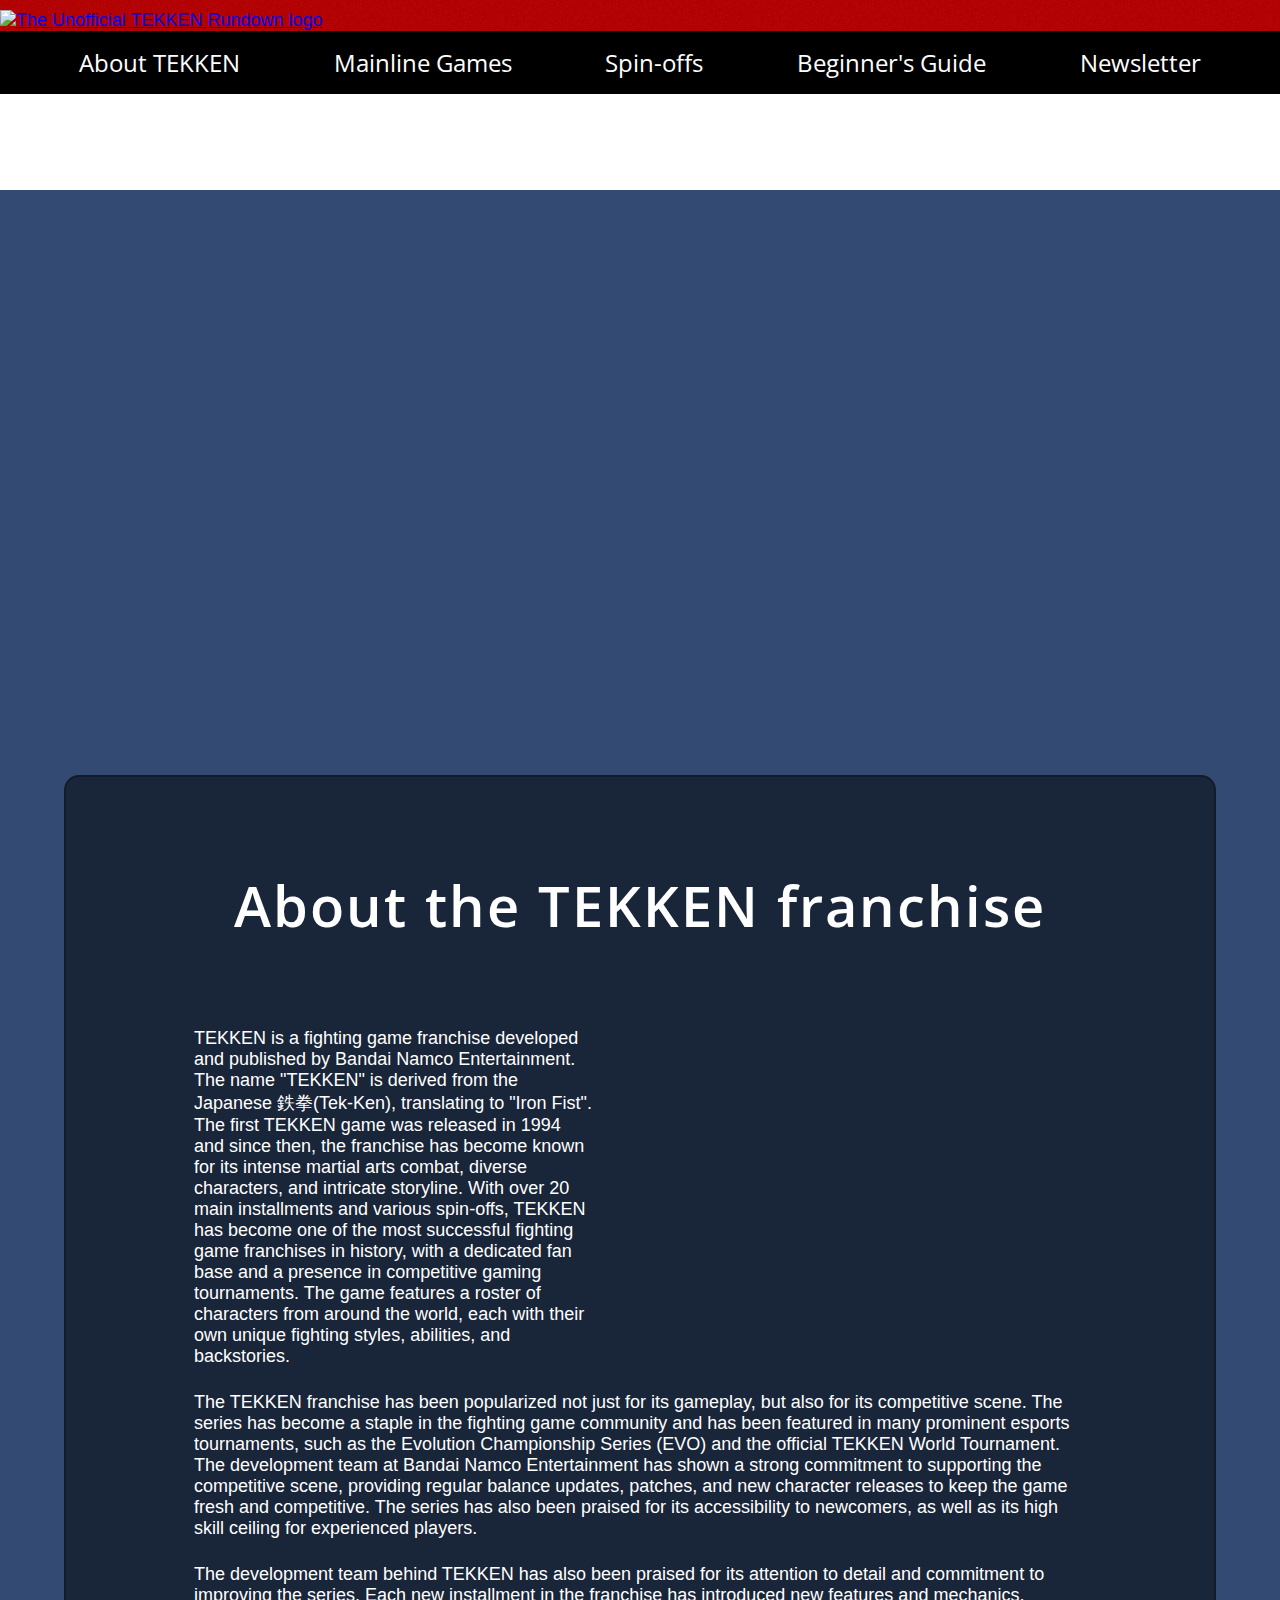
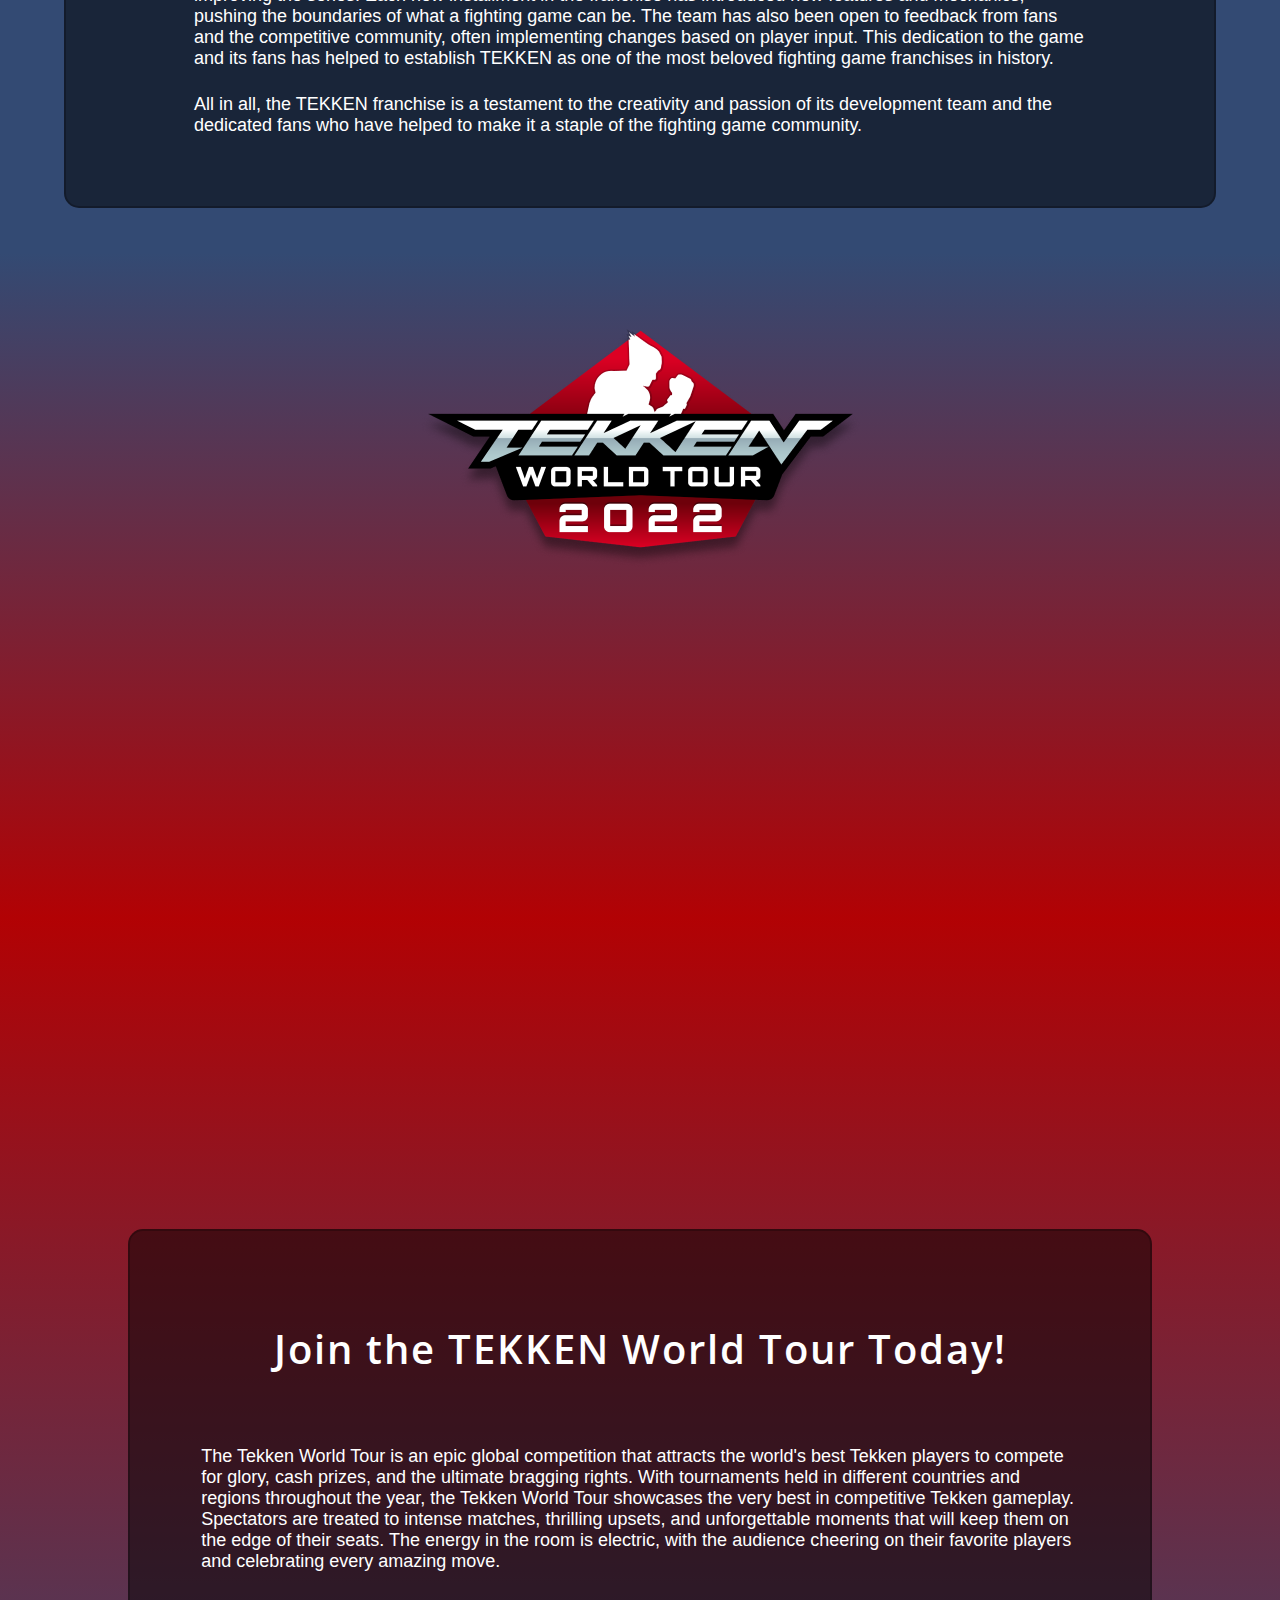
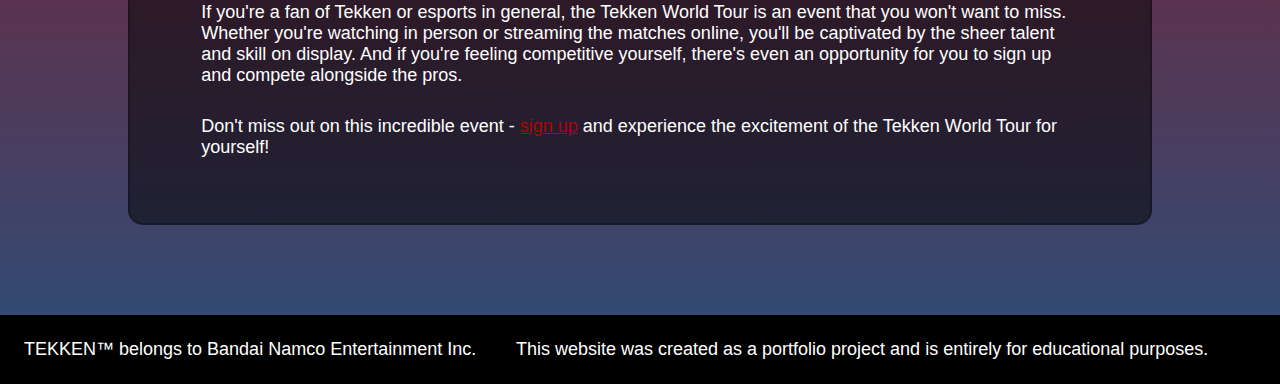
==== index.html @ 8d288182 "Add introduction to beginner's guide, input notation table and basic styling" ====
<!DOCTYPE html>
<html lang="en">
<head>
    <meta charset="UTF-8">
    <meta http-equiv="X-UA-Compatible" content="IE=edge">
    <meta name="viewport" content="width=device-width, initial-scale=1.0">
    <link rel="stylesheet" href="assets/css/style.css">
    <title>The Unofficial TEKKEN Rundown - About TEKKEN</title>
</head>
<body>
    <!-- header and navigation -->
    <header>
        <div id="logo-container">
            <a href="index.html" aria-label="Link to About Tekken page">
                <img id="main-logo" src="assets/images/tekken-rundown-logo.png" alt="The Unofficial TEKKEN Rundown logo">
            </a>
        </div>
        
        <!-- navigation bar -->
        <nav>
            <div>
                <ul id="nav-list">
                    <li>
                        <!-- About TEKKEN link -->
                        <a href="index.html" aria-label="Link to About TEKKEN page">About TEKKEN</a>
                    </li>
                    <li>
                        <!-- Mainline Games link-->
                        <a href="games.html" aria-label="Link to Mainline TEKKEN Games page">Mainline Games</a>
                    </li>
                    <li>
                        <!-- Spin-off games link -->
                        <a href="spinoffs.html" aria-label="Link to Spin-off TEKKEN games page">Spin-offs</a>
                    </li>
                    <li>
                        <!-- Beginner's Guide link -->
                        <a href="beginners-guide.html" aria-label="Link to TEKKEN Beginner's Guide page">Beginner's Guide</a>
                    </li>
                    <li>
                        <!-- Newsletter sign-up link -->
                        <a href="sign-up.html" aria-label="Link to TEKKEN Newsletter sign-up page">Newsletter</a>
                    </li>
                </ul>
            </div>
        </nav>
    </header>

    <!-- hero image -->
    <section class="hero-outer">
        <div class="hero-image" id="hero-image-1">
        </div>
    </section>

    <!-- about section -->
    <section id="about-section">
        <div class="transparent-container">
            <h1 id="about-title">About the TEKKEN franchise</h1>

            <div class="left-div">
                <p>
                    TEKKEN is a fighting game franchise developed and published by Bandai Namco Entertainment.
                    The name "TEKKEN" is derived from the Japanese 鉄拳(Tek-Ken), translating to "Iron Fist". 
                    The first TEKKEN game was released in 1994 and since then, the franchise has become known for its intense martial arts combat, diverse characters, and intricate storyline.
                    With over 20 main installments and various spin-offs, TEKKEN has become one of the most successful fighting game franchises in history, with a dedicated fan base and a presence in competitive gaming tournaments.
                    The game features a roster of characters from around the world, each with their own unique fighting styles, abilities, and backstories. 
                </p>
            </div>

            <div class="right-div">
                <!-- TEKKEN 8 trailer - youtube video -->
                <div class="video-container">
                    <iframe width="560" height="315" src="https://www.youtube.com/embed/jGQBmSsunT4" title="YouTube video player" allow="accelerometer; autoplay; clipboard-write; encrypted-media; gyroscope; picture-in-picture; web-share" allowfullscreen></iframe>
                </div>
            </div>

            <p>
                The TEKKEN franchise has been popularized not just for its gameplay, but also for its competitive scene. 
                The series has become a staple in the fighting game community and has been featured in many prominent esports tournaments, 
                such as the Evolution Championship Series (EVO) and the official TEKKEN World Tournament. The development team at Bandai Namco Entertainment has shown a strong commitment 
                to supporting the competitive scene, providing regular balance updates, patches, and new character releases to keep the game fresh and competitive. 
                The series has also been praised for its accessibility to newcomers, as well as its high skill ceiling for experienced players.
            </p>  
            <p>
                The development team behind TEKKEN has also been praised for its attention to detail and commitment to improving the series. 
                Each new installment in the franchise has introduced new features and mechanics, pushing the boundaries of what a fighting game can be. 
                The team has also been open to feedback from fans and the competitive community, often implementing changes based on player input. 
                This dedication to the game and its fans has helped to establish TEKKEN as one of the most beloved fighting game franchises in history.
            </p>
            <p>    
                All in all, the TEKKEN franchise is a testament to the creativity and passion of its development team and the dedicated fans who have helped to make it a staple of the fighting game community.
            </p>           
        </div>
    </section>

    <!-- TEKKEN World Tour Promo -->
    <section id="twt-promo">
        
        <img id="twt-logo" src="assets/images/twt-logo.png" alt="Logo for the TEKKEN World Tour 2023">
        
        <div class="video-container">
            <iframe width="560" height="315" src="https://www.youtube.com/embed/_32qDPgfn6Y" title="YouTube video player" allow="accelerometer; autoplay; clipboard-write; encrypted-media; gyroscope; picture-in-picture; web-share" allowfullscreen></iframe>
        </div>
        
        <div class="transparent-container">
            <h2>Join the TEKKEN World Tour Today!</h2>
            <p>
                The Tekken World Tour is an epic global competition that attracts the world's best Tekken players to compete for glory, cash prizes, and the ultimate bragging rights. 
                With tournaments held in different countries and regions throughout the year, the Tekken World Tour showcases the very best in competitive Tekken gameplay. 
                Spectators are treated to intense matches, thrilling upsets, and unforgettable moments that will keep them on the edge of their seats. 
                The energy in the room is electric, with the audience cheering on their favorite players and celebrating every amazing move.
            </p>
            
            <p>
                If you're a fan of Tekken or esports in general, the Tekken World Tour is an event that you won't want to miss. 
                Whether you're watching in person or streaming the matches online, you'll be captivated by the sheer talent and skill on display. 
                And if you're feeling competitive yourself, there's even an opportunity for you to sign up and compete alongside the pros.
            </p>

                <!-- Link to the official TEKKEN esports tournament portal -->
            <p>
                Don't miss out on this incredible event - <a href="https://tekken-esports.bn-ent.net/" target="_blank" aria-label="Link to the TEKKEN E-sports tournament portal (Opens in a new tab)">sign up</a> and experience the excitement of the Tekken World Tour for yourself!
            </p> 
        </div>
    </section>

    <!-- footer -->
    <section>
        <footer>
            <ul>
                <li class="footer-left">TEKKEN™ belongs to Bandai Namco Entertainment Inc.</li>
                <li class="footer-center">This website was created as a portfolio project and is entirely for educational purposes.</li>
                <!-- links to github and linkedin -->
                <li class="footer-right">
                    <a href="https://github.com/AndreeeasN" target="_blank"><i class="fa-brands fa-square-github"></i></a>
                    <a href="https://www.linkedin.com/in/andreas-norberg-bergstr%C3%B6m-69a79426a/" target="_blank"><i class="fa-brands fa-linkedin"></i></a>
                </li>
            </ul>
        </footer>
    </section>

    <!-- font-awesome script -->
    <script src="https://kit.fontawesome.com/b7d2707d73.js" crossorigin="anonymous"></script>
</body>
</html>
---- assets/css/style.css ----
/* font inspired by TEKKEN 7 main menu - used for headers */
@import url('https://fonts.googleapis.com/css2?family=Open+Sans:wght@300&display=swap');

/* page positioning */
*{
    margin:0%;
    padding:0%;
    border:none;
}

/* default fonts and text margins*/
body{
    font-family: 'Segoe UI', Tahoma, Geneva, Verdana, sans-serif;
    font-weight: 300;
    font-size: large;
    color: #fff;
}

h1, h2, h3{
    font-family: 'Open Sans', sans-serif;
    font-weight: 600;
    letter-spacing: 2px;
}

h1{
    font-size: 3.5rem;
    margin: 45px 0 60px;
    text-align: center; 
}

h2{
    font-size: 2.5rem;
    margin: 45px 0 60px;
    text-align: center; 
}

h3{
    font-size: 1.2rem;
    font-weight: 300;
    text-align: center; 
}

p{
    margin: 25px 0;
}

/* header */
header{
    display: block;
    z-index: +1;
    position: fixed;
    width: 100%;
}

#logo-container{
    background: #b20204 url("../images/bg-color-header.png");
}

#main-logo{
    display: block;
    padding: 10px 0 0;
    margin: 0 auto;
    resize: none;
}

/* navigation bar */

nav{
    width: 100%;
    background: #000;
}

nav a{
    font-family: 'Open Sans', sans-serif;
    font-weight: 400;
    color: #fff;
    text-decoration: none;
    margin: 0 15px;
    font-size: 1.5rem;
}

nav a:hover{
    text-decoration: underline 1px;
    text-underline-offset: 4px;
}

#nav-list{
    padding: 15px 0;
    margin: inherit;
    list-style: none;

    display: flex;
    flex-direction: row;
    justify-content:space-evenly;
}

/* hero images */
.hero-outer{
    height: 540px;
    width: 100%;
    padding-top: 190px;
    position: relative;
    overflow: hidden;
}

.hero-image{
    background-color: darkslategray;
    height: 100%;
    width: auto;
}

#hero-image-1{
    background: url("../images/tekken-hero-image-1.jpg") #334a73 no-repeat center center ;
    background-size: cover;
}

#hero-image-2{
    background: url("../images/tekken-hero-image-6.jpg") #5C4280 no-repeat center center ;
    background-size: cover;
}

#hero-image-3{
    background: url("../images/tekken-hero-image-3.jpg") #6da7d9 no-repeat center center ;
    background-size: cover;
}

#hero-image-4{
    background: url("../images/tekken-hero-image-4.jpg") #2F4858 no-repeat center center ;
    background-size: cover;
}

#hero-image-5{
    background: url("../images/tekken-hero-image-7.jpg") #5c3857 no-repeat center center ;
    background-size: cover;
}


/* container classes*/
.transparent-container{
    display: inline-block;
    background-color: rgba(0,0,0,0.5);
    padding: 45px 10%;
    border-radius: 15px;
    margin: 45px 5%;
    border: 2px solid rgba(0,0,0,0.25);
}

.video-container iframe{
    position: absolute;
    top: 0;
    left: 0;
    width: 100%;
    height: 100%;
}

.game-logo-container{
    padding: 15px;
    overflow: hidden;
}

.game-logo-container img{
    display: flex;
    align-self: center;
    height: 100%;
    width: 100%;
}

.left-div{
    box-sizing: border-box;
    float: left;
    width: 50%;
}

.right-div{
    box-sizing: border-box;
    float: right;
    width: 50%;
}

/* index.html */
/* about section */
#about-section{
    height: auto;
    background-color:#334a73;
}

#about-section .video-container{
    position: relative;
    padding-bottom: 56.25%;
    height: 0;
    overflow: hidden;
}

#about-section .right-div{
    margin: 0 0 45px 0;
    max-height: 350px;
}

#about-section .left-div{
    padding-right: 45px;
}

#about-section p{
    clear: both;
}

/* TEKKEN World Tour Promo section */
#twt-promo{
    height: auto;
    background-image: linear-gradient(#334a73, rgb(178, 2, 4) 40%, #334a73) ;
    padding: 45px 10%;
}

#twt-logo{
    display: block;
    margin: 0 auto;
}

#twt-promo .video-container{
    position: relative;
    padding-bottom: 56.25%;
    height: 0;
    width: 100%;
    overflow: hidden;
}

#twt-promo iframe{
    position: absolute;
    top: 0;
    left: 0;
    width: 100%;
    height: 100%;
    padding: 0;
    margin: 0;
    border: none;
}

#twt-promo .transparent-container{
    margin: 45px 0;
    padding: 45px 5%;
}

#twt-promo .transparent-container p{
    margin: 10px 10px;
    padding: 10px;
}

#twt-promo a{
    color: #b20204;
}

/* games.html */
/* mainline games main section */
#mainline-games-section{
background-color:#5C4280;
background-image: linear-gradient(#5C4280, #8b2729);
padding: 0 0 45px;
}

#mainline-games-section .transparent-container{
    margin-bottom: 0;
    padding-top:0;
    padding-bottom: 0;
}

#mainline-games-section p{
    margin: 25% 0;
}


/* spinoffs.html */
/* spin-off games main section */
#spinoff-games-section{
    background-color: #6da7d9;
    padding: 0 0 45px;
}

#spinoff-games-section .transparent-container {
    margin-bottom: 0;
    padding-top: 0;
    padding-bottom: 0;
}

#spinoff-games-section p {
    margin: 25% 0;
}

/* beginners-guide.html */
/* beginner's guide main section */
#beginners-guide-section{
    background-color: #2F4858;
}

#notation-table {
    margin: 45px auto;
    border-collapse: collapse;
    width: 75%;
  }
  
  #notation-table td {
    border: 2px solid rgba(0,0,0,0.25);
    padding: 15px;
    text-align: center;
  }
  
/* sign-up.html */
/* newsletter sign-up main section */
#sign-up-section{
    background-color: #5c3857 ;
}


/* footer */
footer{
    background-color: #000;
    padding: 1.5rem;
}

footer ul{
    list-style: none;
    text-align: center;
}

footer li{
    display: inline-block;
}

.footer-left{
    float: left;
}

.footer-center{
    text-align: center;
}

.footer-right{
    float: right;
}

footer a{
    font-size: 1.5rem;
    padding: 2px;
    color: #fff;
}

footer a:hover{
    color:rgb(0, 162, 255);
}
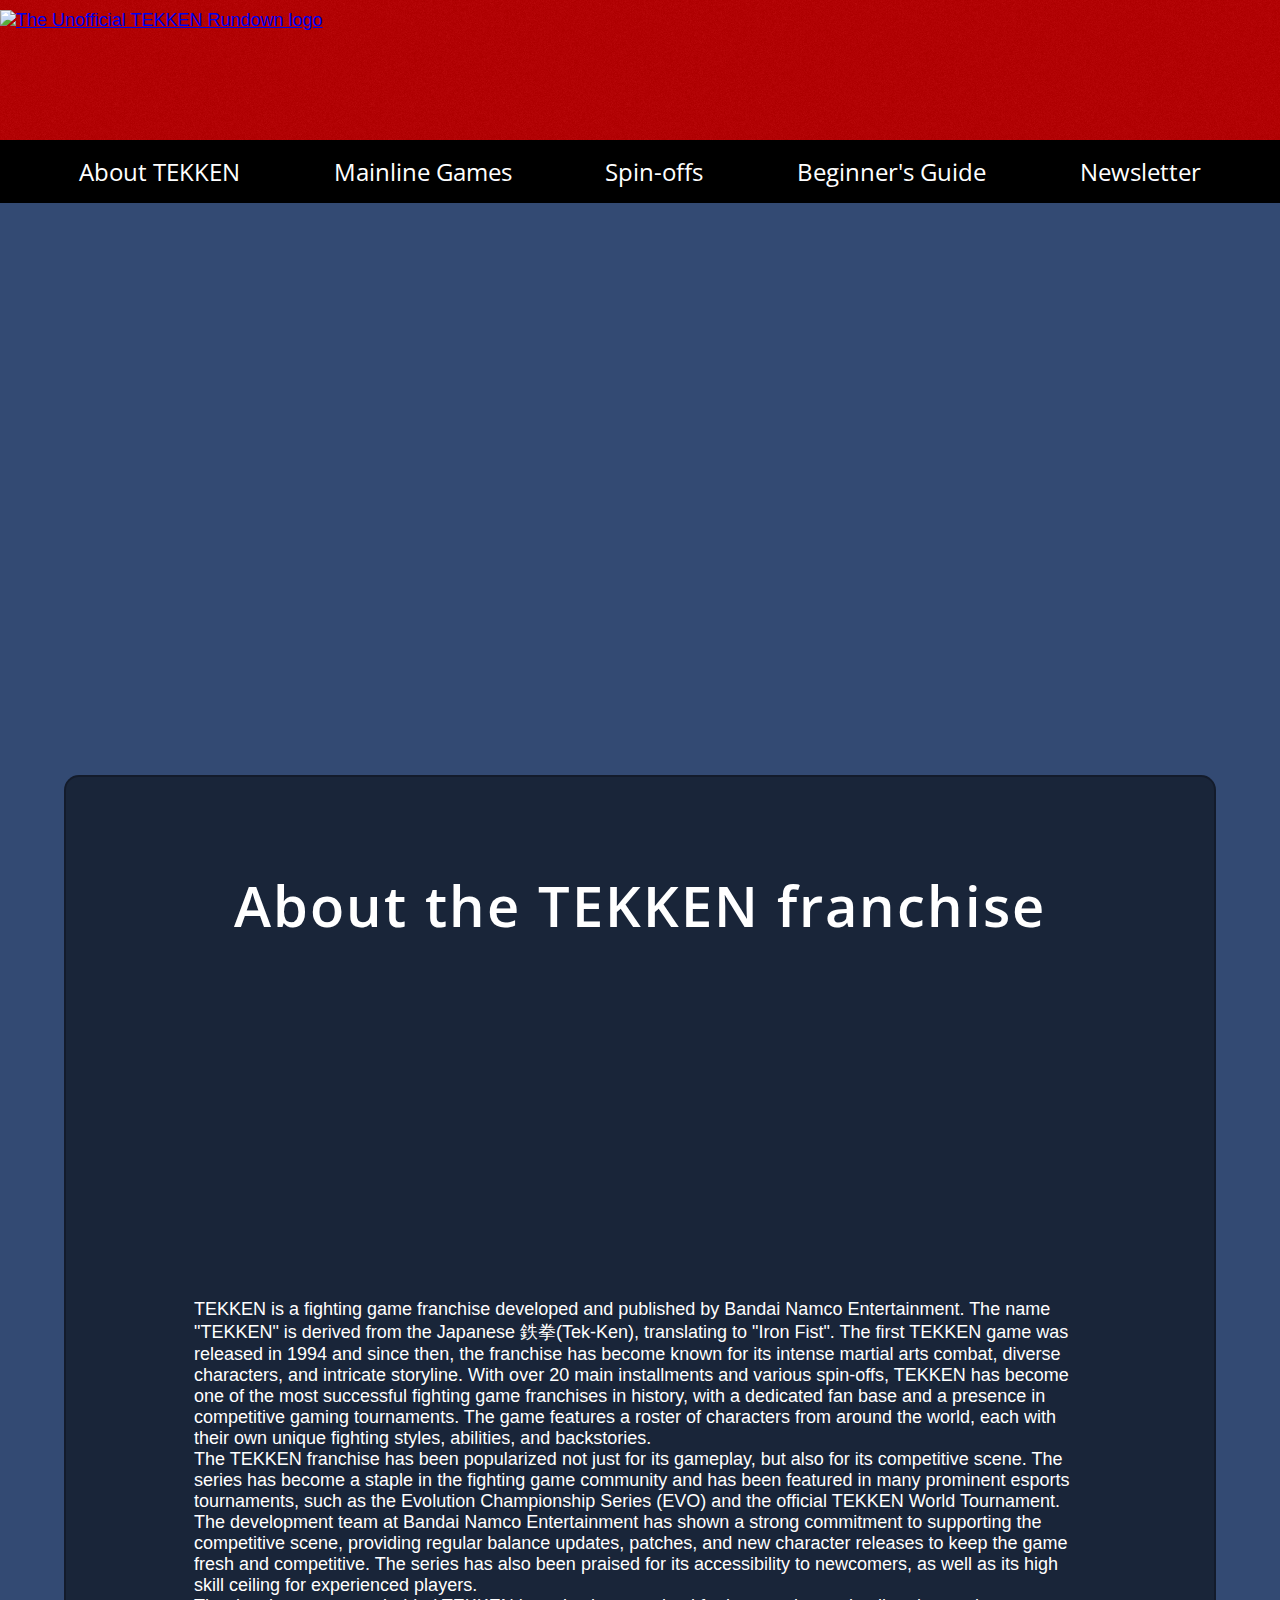
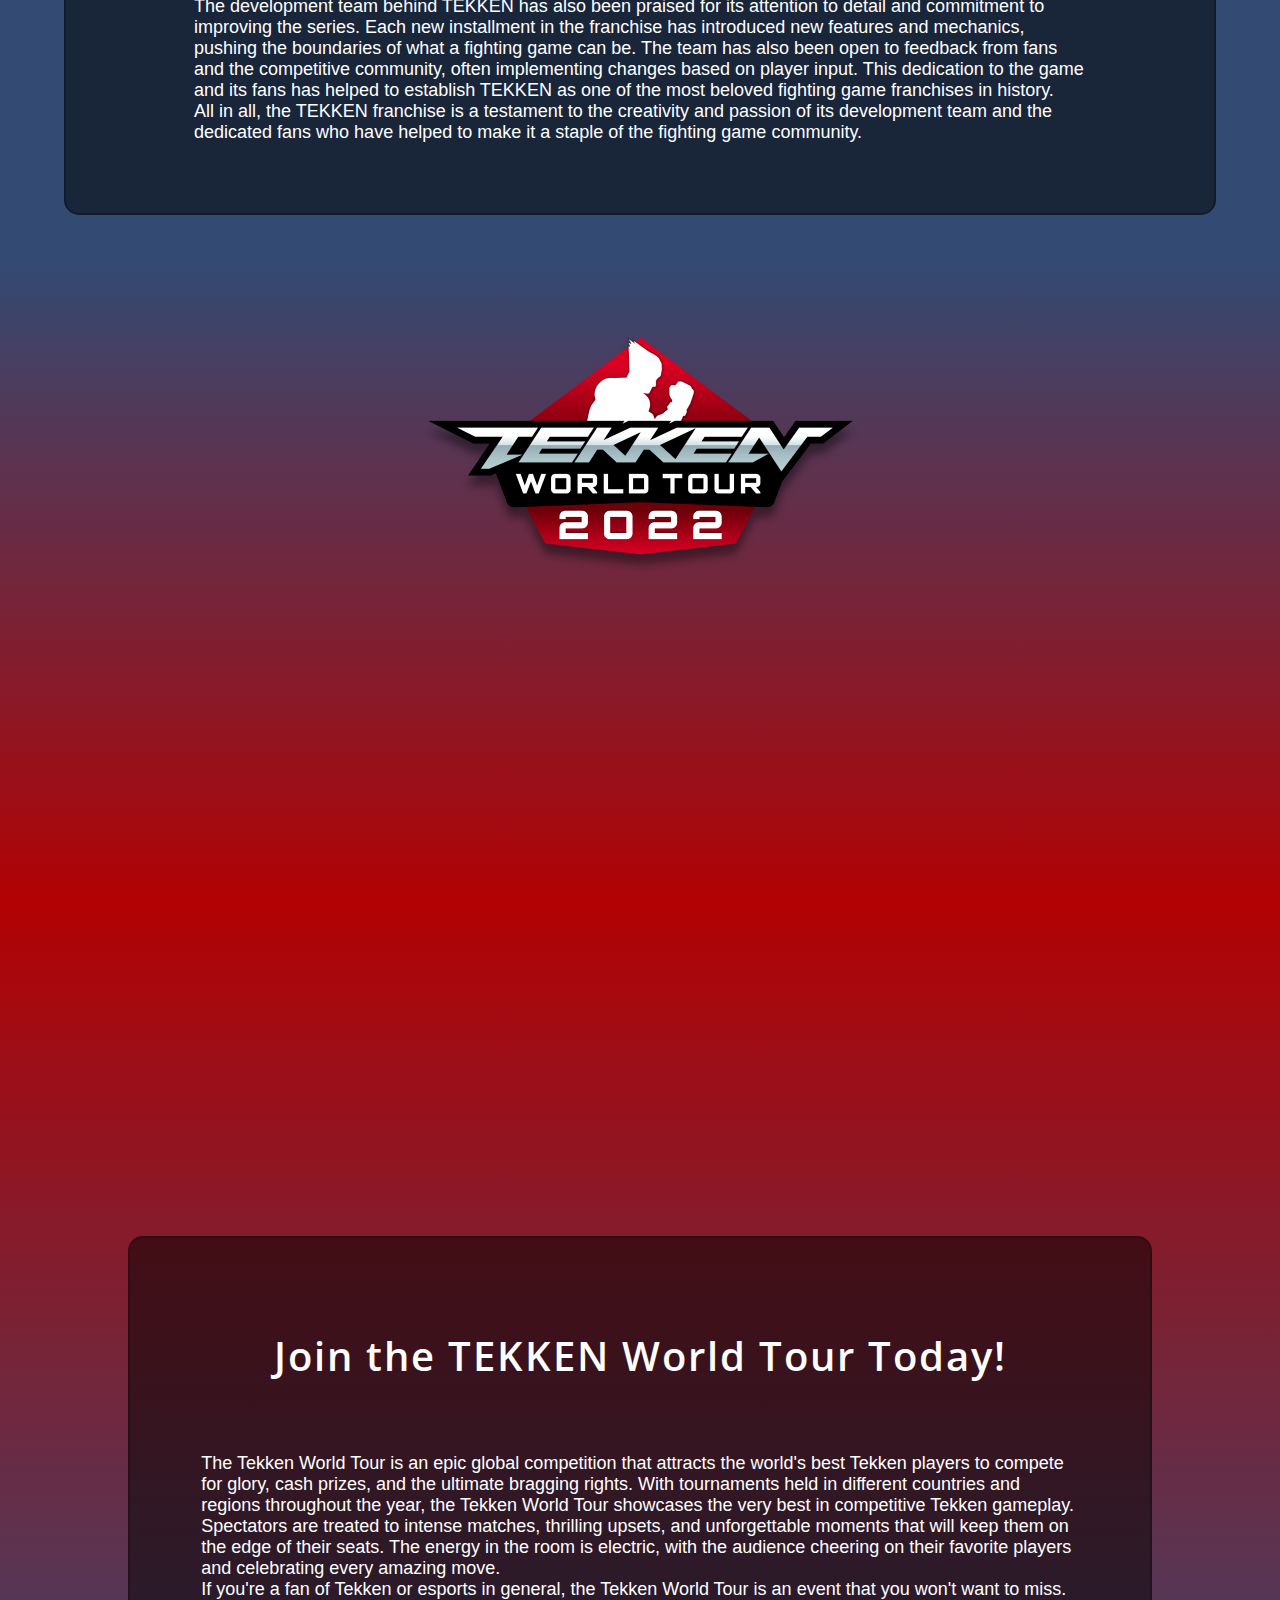
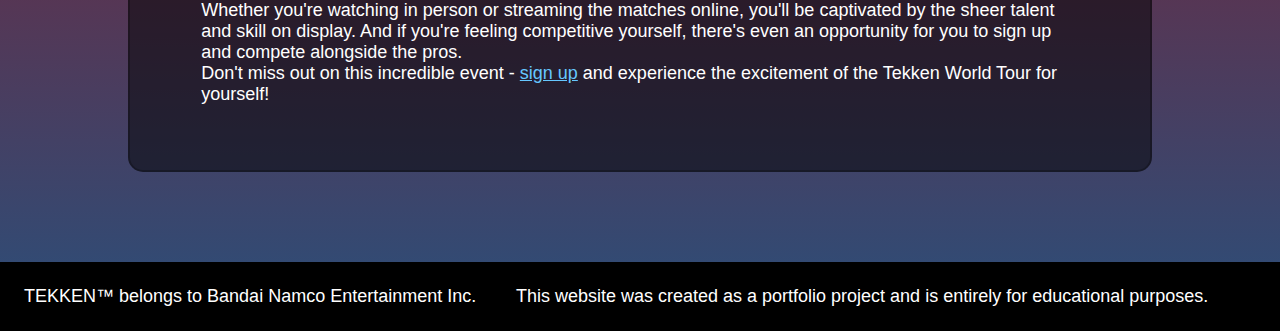
==== commit 0f1222e2: "Combine multiple p tags in about page and add space using styled br tag" ====
--- a/index.html
+++ b/index.html
@@ -8,6 +8,7 @@
     <title>The Unofficial TEKKEN Rundown - About TEKKEN</title>
 </head>
 <body>
+
     <!-- header and navigation -->
     <header>
         <div id="logo-container">
@@ -51,93 +52,84 @@
         </div>
     </section>
 
-    <!-- about section -->
-    <section id="about-section">
-        <div class="transparent-container">
-            <h1 id="about-title">About the TEKKEN franchise</h1>
+    <main>
+        <!-- about section -->
+        <section id="about-section">
+            <div class="transparent-container">
 
-            <div class="left-div">
+                <h1 id="about-title">About the TEKKEN franchise</h1>
+
+                <div class="right-div">
+                    <!-- TEKKEN 8 trailer - youtube video -->
+                    <div class="video-container">
+                        <iframe width="560" height="315" src="https://www.youtube.com/embed/jGQBmSsunT4" title="YouTube video player" allow="accelerometer; autoplay; clipboard-write; encrypted-media; gyroscope; picture-in-picture; web-share" allowfullscreen></iframe>
+                    </div>
+                </div>
+
                 <p>
                     TEKKEN is a fighting game franchise developed and published by Bandai Namco Entertainment.
                     The name "TEKKEN" is derived from the Japanese 鉄拳(Tek-Ken), translating to "Iron Fist". 
                     The first TEKKEN game was released in 1994 and since then, the franchise has become known for its intense martial arts combat, diverse characters, and intricate storyline.
                     With over 20 main installments and various spin-offs, TEKKEN has become one of the most successful fighting game franchises in history, with a dedicated fan base and a presence in competitive gaming tournaments.
                     The game features a roster of characters from around the world, each with their own unique fighting styles, abilities, and backstories. 
-                </p>
+                    <br>
+                    The TEKKEN franchise has been popularized not just for its gameplay, but also for its competitive scene. 
+                    The series has become a staple in the fighting game community and has been featured in many prominent esports tournaments, 
+                    such as the Evolution Championship Series (EVO) and the official TEKKEN World Tournament. The development team at Bandai Namco Entertainment has shown a strong commitment 
+                    to supporting the competitive scene, providing regular balance updates, patches, and new character releases to keep the game fresh and competitive. 
+                    The series has also been praised for its accessibility to newcomers, as well as its high skill ceiling for experienced players.
+                    <br>
+                    The development team behind TEKKEN has also been praised for its attention to detail and commitment to improving the series. 
+                    Each new installment in the franchise has introduced new features and mechanics, pushing the boundaries of what a fighting game can be. 
+                    The team has also been open to feedback from fans and the competitive community, often implementing changes based on player input. 
+                    This dedication to the game and its fans has helped to establish TEKKEN as one of the most beloved fighting game franchises in history.
+                    <br> 
+                    All in all, the TEKKEN franchise is a testament to the creativity and passion of its development team and the dedicated fans who have helped to make it a staple of the fighting game community.
+                </p>           
             </div>
+        </section>
 
-            <div class="right-div">
-                <!-- TEKKEN 8 trailer - youtube video -->
-                <div class="video-container">
-                    <iframe width="560" height="315" src="https://www.youtube.com/embed/jGQBmSsunT4" title="YouTube video player" allow="accelerometer; autoplay; clipboard-write; encrypted-media; gyroscope; picture-in-picture; web-share" allowfullscreen></iframe>
-                </div>
+        <!-- TEKKEN World Tour Promo -->
+        <section id="twt-promo">
+            
+            <!-- TEKKEN World tour logo and video -->
+            <img id="twt-logo" src="assets/images/twt-logo.png" alt="Logo for the TEKKEN World Tour 2023">
+            <div class="video-container">
+                <iframe width="560" height="315" src="https://www.youtube.com/embed/_32qDPgfn6Y" title="YouTube video player" allow="accelerometer; autoplay; clipboard-write; encrypted-media; gyroscope; picture-in-picture; web-share" allowfullscreen></iframe>
             </div>
-
-            <p>
-                The TEKKEN franchise has been popularized not just for its gameplay, but also for its competitive scene. 
-                The series has become a staple in the fighting game community and has been featured in many prominent esports tournaments, 
-                such as the Evolution Championship Series (EVO) and the official TEKKEN World Tournament. The development team at Bandai Namco Entertainment has shown a strong commitment 
-                to supporting the competitive scene, providing regular balance updates, patches, and new character releases to keep the game fresh and competitive. 
-                The series has also been praised for its accessibility to newcomers, as well as its high skill ceiling for experienced players.
-            </p>  
-            <p>
-                The development team behind TEKKEN has also been praised for its attention to detail and commitment to improving the series. 
-                Each new installment in the franchise has introduced new features and mechanics, pushing the boundaries of what a fighting game can be. 
-                The team has also been open to feedback from fans and the competitive community, often implementing changes based on player input. 
-                This dedication to the game and its fans has helped to establish TEKKEN as one of the most beloved fighting game franchises in history.
-            </p>
-            <p>    
-                All in all, the TEKKEN franchise is a testament to the creativity and passion of its development team and the dedicated fans who have helped to make it a staple of the fighting game community.
-            </p>           
-        </div>
-    </section>
-
-    <!-- TEKKEN World Tour Promo -->
-    <section id="twt-promo">
-        
-        <img id="twt-logo" src="assets/images/twt-logo.png" alt="Logo for the TEKKEN World Tour 2023">
-        
-        <div class="video-container">
-            <iframe width="560" height="315" src="https://www.youtube.com/embed/_32qDPgfn6Y" title="YouTube video player" allow="accelerometer; autoplay; clipboard-write; encrypted-media; gyroscope; picture-in-picture; web-share" allowfullscreen></iframe>
-        </div>
-        
-        <div class="transparent-container">
-            <h2>Join the TEKKEN World Tour Today!</h2>
-            <p>
-                The Tekken World Tour is an epic global competition that attracts the world's best Tekken players to compete for glory, cash prizes, and the ultimate bragging rights. 
-                With tournaments held in different countries and regions throughout the year, the Tekken World Tour showcases the very best in competitive Tekken gameplay. 
-                Spectators are treated to intense matches, thrilling upsets, and unforgettable moments that will keep them on the edge of their seats. 
-                The energy in the room is electric, with the audience cheering on their favorite players and celebrating every amazing move.
-            </p>
             
-            <p>
-                If you're a fan of Tekken or esports in general, the Tekken World Tour is an event that you won't want to miss. 
-                Whether you're watching in person or streaming the matches online, you'll be captivated by the sheer talent and skill on display. 
-                And if you're feeling competitive yourself, there's even an opportunity for you to sign up and compete alongside the pros.
-            </p>
-
-                <!-- Link to the official TEKKEN esports tournament portal -->
-            <p>
-                Don't miss out on this incredible event - <a href="https://tekken-esports.bn-ent.net/" target="_blank" aria-label="Link to the TEKKEN E-sports tournament portal (Opens in a new tab)">sign up</a> and experience the excitement of the Tekken World Tour for yourself!
-            </p> 
-        </div>
-    </section>
+            <div class="transparent-container">
+                <h2>Join the TEKKEN World Tour Today!</h2>
+                <p>
+                    The Tekken World Tour is an epic global competition that attracts the world's best Tekken players to compete for glory, cash prizes, and the ultimate bragging rights. 
+                    With tournaments held in different countries and regions throughout the year, the Tekken World Tour showcases the very best in competitive Tekken gameplay. 
+                    Spectators are treated to intense matches, thrilling upsets, and unforgettable moments that will keep them on the edge of their seats. 
+                    The energy in the room is electric, with the audience cheering on their favorite players and celebrating every amazing move.
+                    <br>
+                    If you're a fan of Tekken or esports in general, the Tekken World Tour is an event that you won't want to miss. 
+                    Whether you're watching in person or streaming the matches online, you'll be captivated by the sheer talent and skill on display. 
+                    And if you're feeling competitive yourself, there's even an opportunity for you to sign up and compete alongside the pros.
+                    <br>
+                    <!-- Link to the official TEKKEN esports tournament portal -->
+                    Don't miss out on this incredible event - <a href="https://tekken-esports.bn-ent.net/" target="_blank" aria-label="Link to the TEKKEN E-sports tournament portal (Opens in a new tab)">sign up</a> and experience the excitement of the Tekken World Tour for yourself!
+                </p> 
+            </div>
+        </section>
+    </main>
 
     <!-- footer -->
-    <section>
-        <footer>
-            <ul>
-                <li class="footer-left">TEKKEN™ belongs to Bandai Namco Entertainment Inc.</li>
-                <li class="footer-center">This website was created as a portfolio project and is entirely for educational purposes.</li>
-                <!-- links to github and linkedin -->
-                <li class="footer-right">
-                    <a href="https://github.com/AndreeeasN" target="_blank"><i class="fa-brands fa-square-github"></i></a>
-                    <a href="https://www.linkedin.com/in/andreas-norberg-bergstr%C3%B6m-69a79426a/" target="_blank"><i class="fa-brands fa-linkedin"></i></a>
-                </li>
-            </ul>
-        </footer>
-    </section>
-
+    <footer>
+        <ul>
+            <li class="footer-left">TEKKEN™ belongs to Bandai Namco Entertainment Inc.</li>
+            <li class="footer-center">This website was created as a portfolio project and is entirely for educational purposes.</li>
+            <!-- links to github and linkedin -->
+            <li class="footer-right">
+                <a href="https://github.com/AndreeeasN" target="_blank" aria-label="Link to Andreas Norberg Bergström's GitHub page (Opens in a new tab)"><i class="fa-brands fa-square-github"></i></a>
+                <a href="https://www.linkedin.com/in/andreas-norberg-bergstr%C3%B6m-69a79426a/" target="_blank" aria-label="Link to Andreas Norberg Bergström's LinkedIn page (Opens in a new tab)"><i class="fa-brands fa-linkedin"></i></a>
+            </li>
+        </ul>
+    </footer>
+    
     <!-- font-awesome script -->
     <script src="https://kit.fontawesome.com/b7d2707d73.js" crossorigin="anonymous"></script>
 </body>
--- a/assets/css/style.css
+++ b/assets/css/style.css
@@ -20,6 +20,7 @@
     font-family: 'Open Sans', sans-serif;
     font-weight: 600;
     letter-spacing: 2px;
+    word-break:break-all;
 }
 
 h1{
@@ -40,8 +41,21 @@
     text-align: center; 
 }
 
+/* paragraphs and linebreaks*/
 p{
     margin: 25px 0;
+}
+
+br{
+    content: "";
+    display: block;
+    margin-bottom: 1.5em;
+}
+
+hr{
+    border: none;
+    border-top: 1px solid rgba(0,0,0,0.25);
+    margin: 45px 0;
 }
 
 /* header */
@@ -54,17 +68,17 @@
 
 #logo-container{
     background: #b20204 url("../images/bg-color-header.png");
+    height: 140px;
 }
 
 #main-logo{
     display: block;
     padding: 10px 0 0;
     margin: 0 auto;
-    resize: none;
+    max-width: 100%;
 }
 
 /* navigation bar */
-
 nav{
     width: 100%;
     background: #000;
@@ -115,7 +129,7 @@
 }
 
 #hero-image-2{
-    background: url("../images/tekken-hero-image-6.jpg") #5C4280 no-repeat center center ;
+    background: url("../images/tekken-hero-image-2.jpg") #5C4280 no-repeat center center ;
     background-size: cover;
 }
 
@@ -130,10 +144,9 @@
 }
 
 #hero-image-5{
-    background: url("../images/tekken-hero-image-7.jpg") #5c3857 no-repeat center center ;
-    background-size: cover;
-}
-
+    background: url("../images/tekken-hero-image-5.jpg") #5c3857 no-repeat center center ;
+    background-size: cover;
+}
 
 /* container classes*/
 .transparent-container{
@@ -214,6 +227,7 @@
 #twt-logo{
     display: block;
     margin: 0 auto;
+    max-width: 100%;
 }
 
 #twt-promo .video-container{
@@ -246,7 +260,11 @@
 }
 
 #twt-promo a{
-    color: #b20204;
+    color: #66C7FF;
+}
+
+#twt-promo a:hover{
+    color: #abe0ff;
 }
 
 /* games.html */
@@ -267,7 +285,6 @@
     margin: 25% 0;
 }
 
-
 /* spinoffs.html */
 /* spin-off games main section */
 #spinoff-games-section{
@@ -291,25 +308,33 @@
     background-color: #2F4858;
 }
 
-#notation-table {
+#beginners-guide-section .transparent-container{
+    padding: 45px 2.5%;
+}
+
+#beginners-guide-section p{
+    padding: 25px 10%;
+}
+
+.notation-table{
     margin: 45px auto;
     border-collapse: collapse;
-    width: 75%;
-  }
+    width: 100%;
+}
   
-  #notation-table td {
-    border: 2px solid rgba(0,0,0,0.25);
-    padding: 15px;
-    text-align: center;
-  }
-  
+.notation-table td{
+border: 2px solid rgba(0, 0, 0, 0.25);
+background-color: rgba(0, 0, 0, 0.25);
+padding: 10px 0 5px;
+text-align: center;
+}
+
 /* sign-up.html */
 /* newsletter sign-up main section */
 #sign-up-section{
     background-color: #5c3857 ;
 }
 
-
 /* footer */
 footer{
     background-color: #000;
@@ -344,5 +369,5 @@
 }
 
 footer a:hover{
-    color:rgb(0, 162, 255);
+    color:#66C7FF;
 }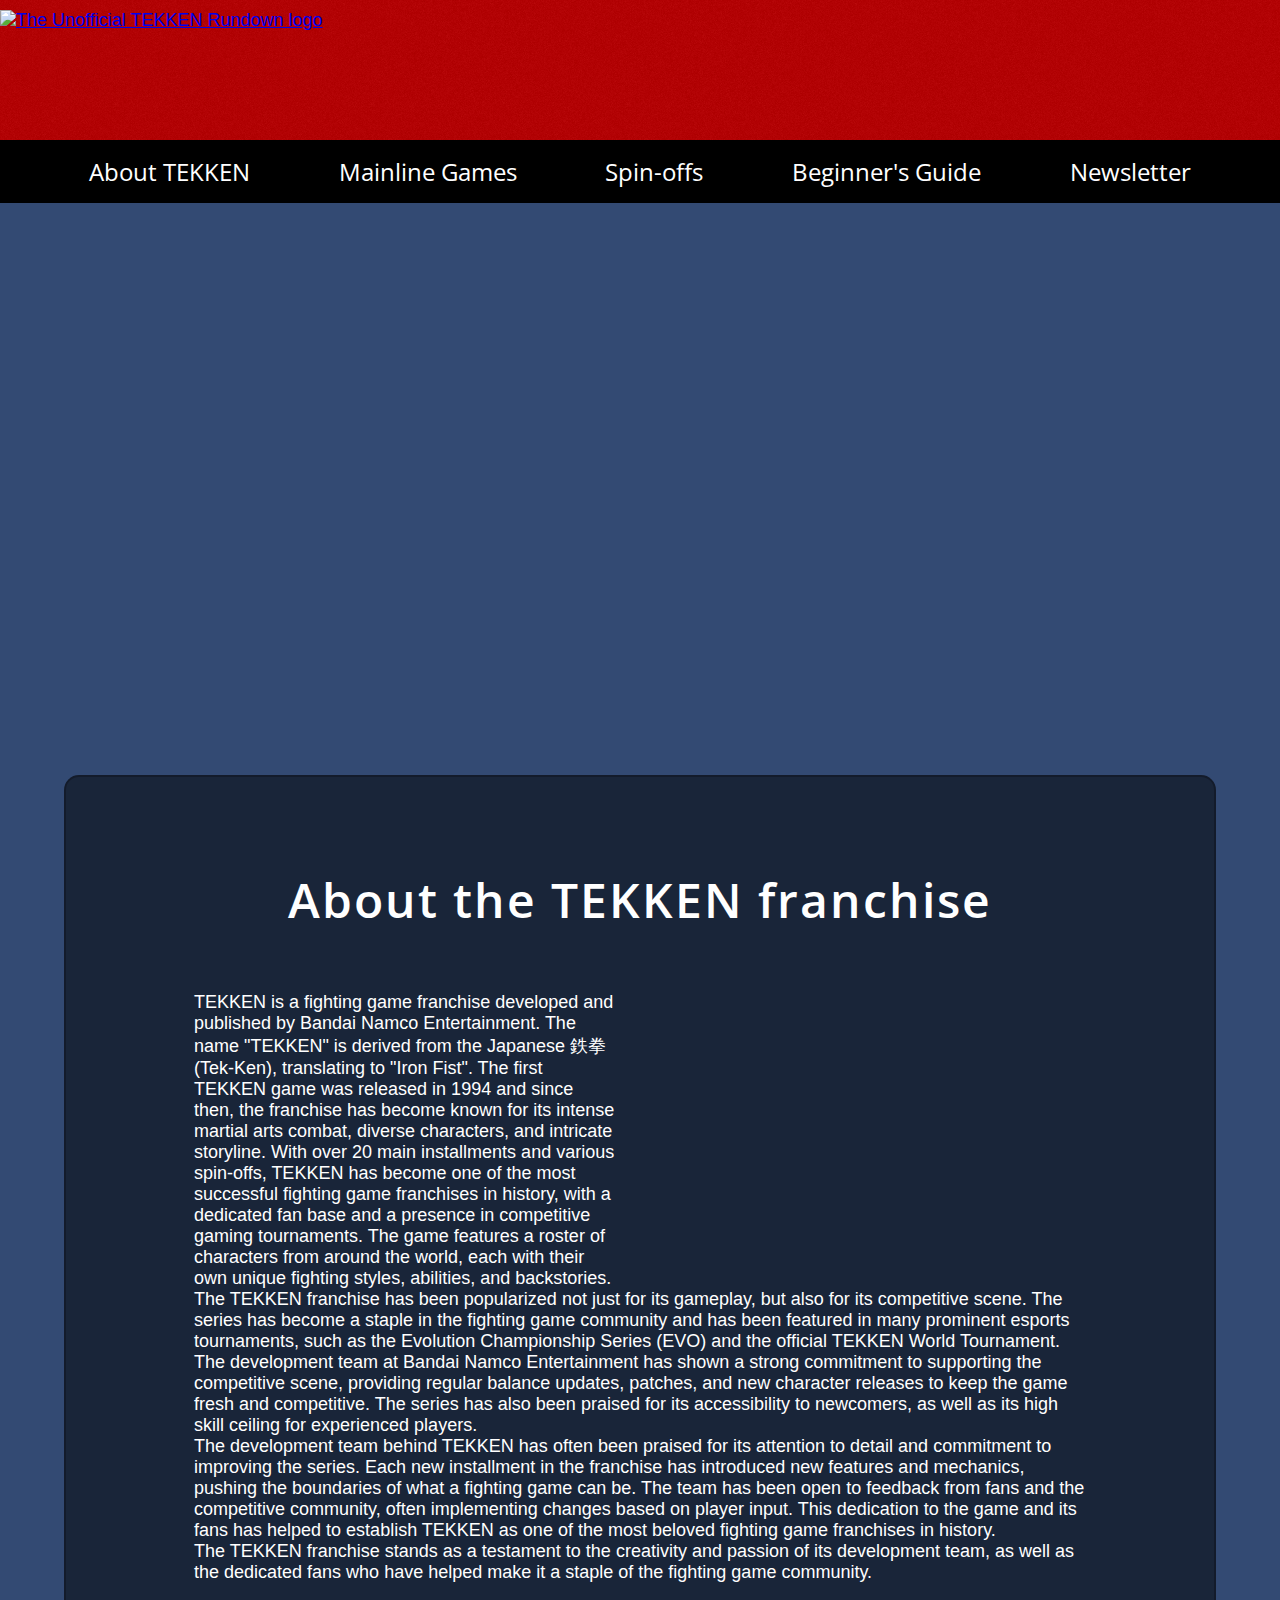
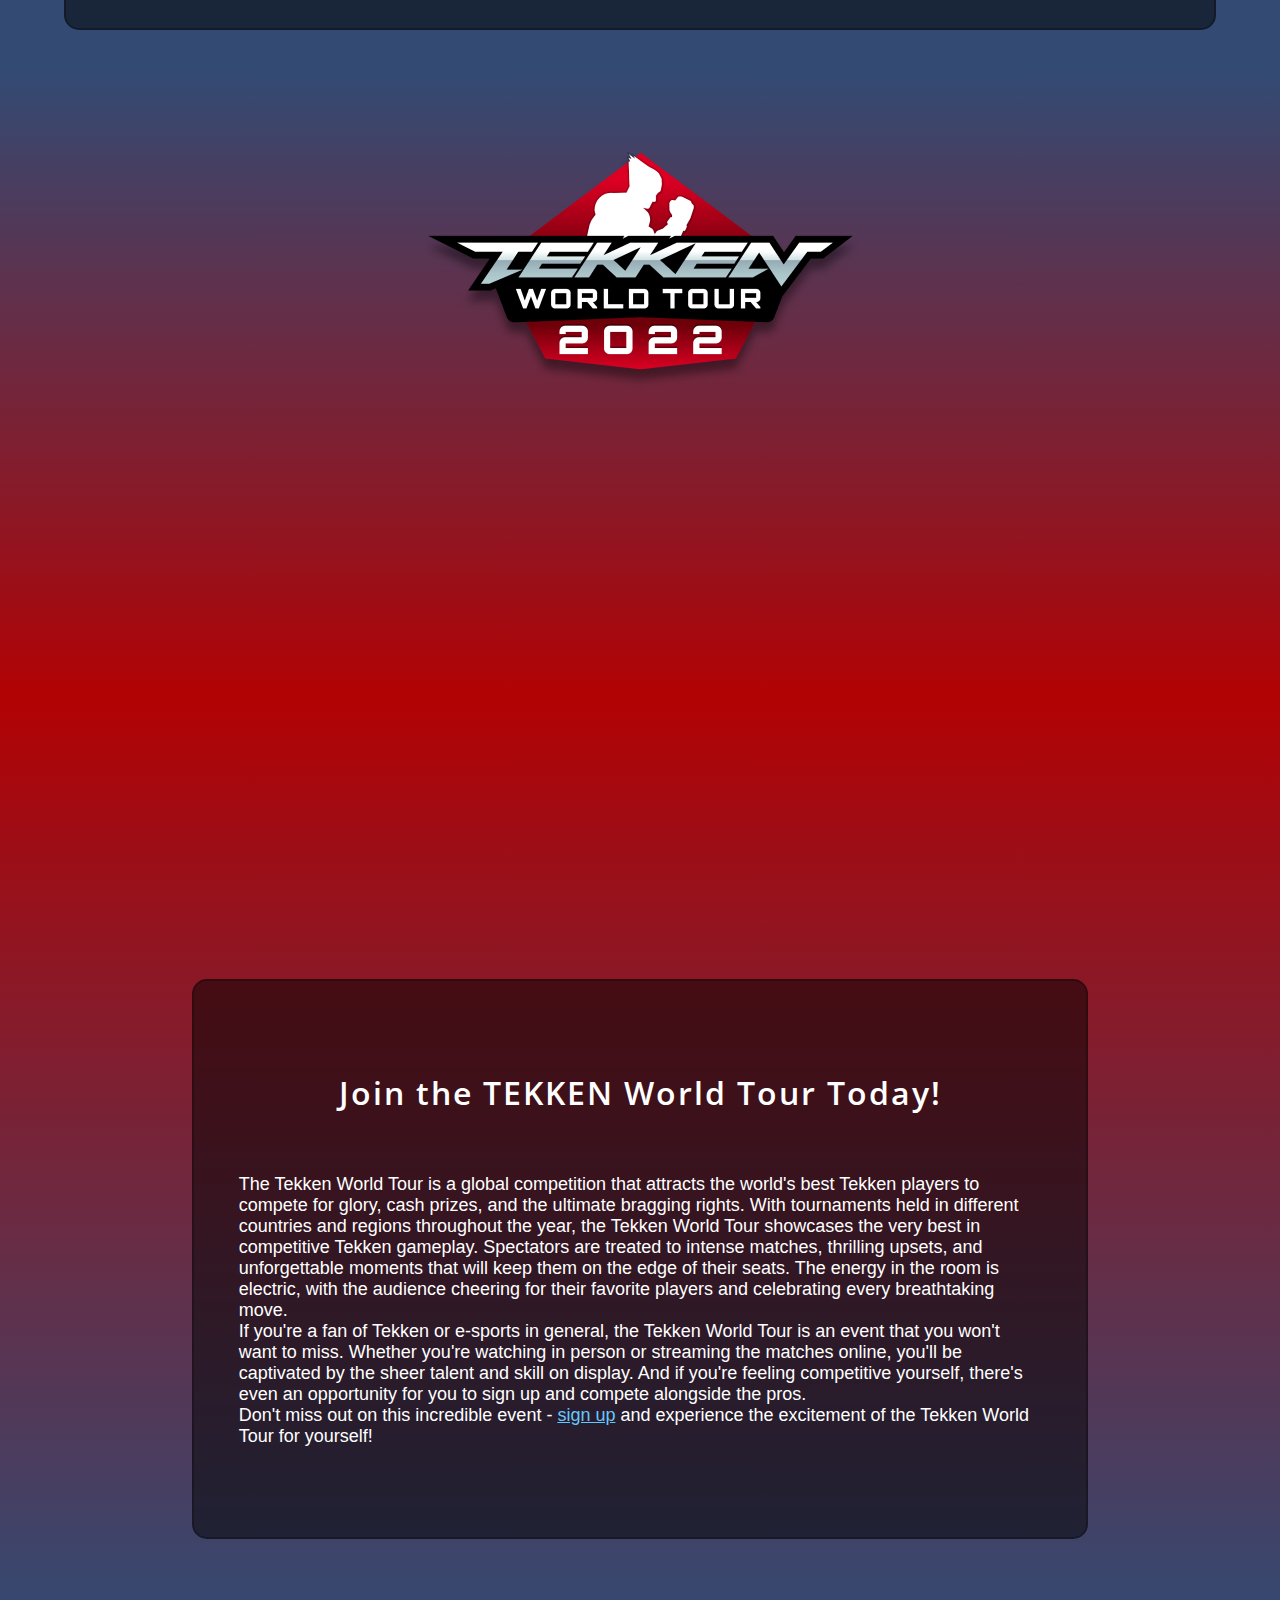
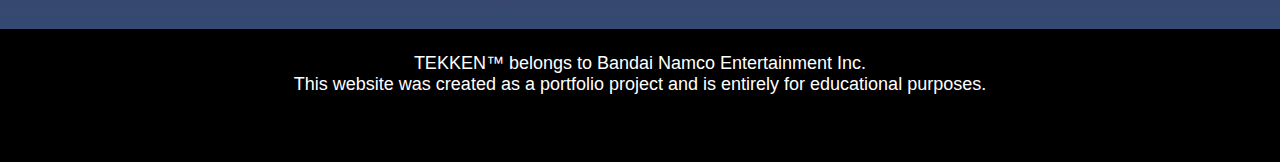
==== commit 03676336: "Add outro to beginner's guide and padding to videos on about page" ====
--- a/index.html
+++ b/index.html
@@ -8,7 +8,6 @@
     <title>The Unofficial TEKKEN Rundown - About TEKKEN</title>
 </head>
 <body>
-
     <!-- header and navigation -->
     <header>
         <div id="logo-container">
@@ -17,8 +16,32 @@
             </a>
         </div>
         
-        <!-- navigation bar -->
+        <!-- mobile navigation bar (1000px and below)-->
         <nav>
+            <div id="menu-toggle"> 
+                <input name="toggle" type="checkbox" />
+                <label for="toggle">
+                <span>menu</span>
+                <div></div>
+                <div></div>
+                <div></div>
+                </label>
+            
+                <ul id="menu">
+                    <!-- About TEKKEN link -->
+                    <a href="index.html" aria-label="Link to About TEKKEN page">About TEKKEN</a>
+                    <!-- Mainline Games link-->
+                    <a href="games.html" aria-label="Link to Mainline TEKKEN Games page">Mainline Games</a>
+                    <!-- Spin-off games link -->
+                    <a href="spinoffs.html" aria-label="Link to Spin-off TEKKEN games page">Spin-offs</a>
+                    <!-- Beginner's Guide link -->
+                    <a href="beginners-guide.html" aria-label="Link to TEKKEN Beginner's Guide page">Beginner's Guide</a>
+                    <!-- Newsletter sign-up link -->
+                    <a href="sign-up.html" aria-label="Link to TEKKEN Newsletter sign-up page">Newsletter</a>
+                </ul>
+            </div>
+
+            <!-- desktop navigation bar -->
             <div>
                 <ul id="nav-list">
                     <li>
@@ -61,11 +84,13 @@
 
                 <div class="right-div">
                     <!-- TEKKEN 8 trailer - youtube video -->
-                    <div class="video-container">
+                    <div class="video-padding">
+                        <div class="video-container">
                         <iframe width="560" height="315" src="https://www.youtube.com/embed/jGQBmSsunT4" title="YouTube video player" allow="accelerometer; autoplay; clipboard-write; encrypted-media; gyroscope; picture-in-picture; web-share" allowfullscreen></iframe>
                     </div>
                 </div>
-
+                    
+                </div>
                 <p>
                     TEKKEN is a fighting game franchise developed and published by Bandai Namco Entertainment.
                     The name "TEKKEN" is derived from the Japanese 鉄拳(Tek-Ken), translating to "Iron Fist". 
@@ -79,12 +104,12 @@
                     to supporting the competitive scene, providing regular balance updates, patches, and new character releases to keep the game fresh and competitive. 
                     The series has also been praised for its accessibility to newcomers, as well as its high skill ceiling for experienced players.
                     <br>
-                    The development team behind TEKKEN has also been praised for its attention to detail and commitment to improving the series. 
+                    The development team behind TEKKEN has often been praised for its attention to detail and commitment to improving the series. 
                     Each new installment in the franchise has introduced new features and mechanics, pushing the boundaries of what a fighting game can be. 
-                    The team has also been open to feedback from fans and the competitive community, often implementing changes based on player input. 
+                    The team has been open to feedback from fans and the competitive community, often implementing changes based on player input. 
                     This dedication to the game and its fans has helped to establish TEKKEN as one of the most beloved fighting game franchises in history.
                     <br> 
-                    All in all, the TEKKEN franchise is a testament to the creativity and passion of its development team and the dedicated fans who have helped to make it a staple of the fighting game community.
+                    The TEKKEN franchise stands as a testament to the creativity and passion of its development team, as well as the dedicated fans who have helped make it a staple of the fighting game community.
                 </p>           
             </div>
         </section>
@@ -94,19 +119,22 @@
             
             <!-- TEKKEN World tour logo and video -->
             <img id="twt-logo" src="assets/images/twt-logo.png" alt="Logo for the TEKKEN World Tour 2023">
-            <div class="video-container">
-                <iframe width="560" height="315" src="https://www.youtube.com/embed/_32qDPgfn6Y" title="YouTube video player" allow="accelerometer; autoplay; clipboard-write; encrypted-media; gyroscope; picture-in-picture; web-share" allowfullscreen></iframe>
+            <div class="video-padding">
+                <div class="video-container">
+                    <iframe width="560" height="315" src="https://www.youtube.com/embed/_32qDPgfn6Y" title="YouTube video player" allow="accelerometer; autoplay; clipboard-write; encrypted-media; gyroscope; picture-in-picture; web-share" allowfullscreen></iframe>
+                </div>  
             </div>
+            
             
             <div class="transparent-container">
                 <h2>Join the TEKKEN World Tour Today!</h2>
                 <p>
-                    The Tekken World Tour is an epic global competition that attracts the world's best Tekken players to compete for glory, cash prizes, and the ultimate bragging rights. 
+                    The Tekken World Tour is a global competition that attracts the world's best Tekken players to compete for glory, cash prizes, and the ultimate bragging rights. 
                     With tournaments held in different countries and regions throughout the year, the Tekken World Tour showcases the very best in competitive Tekken gameplay. 
                     Spectators are treated to intense matches, thrilling upsets, and unforgettable moments that will keep them on the edge of their seats. 
-                    The energy in the room is electric, with the audience cheering on their favorite players and celebrating every amazing move.
+                    The energy in the room is electric, with the audience cheering for their favorite players and celebrating every breathtaking move.
                     <br>
-                    If you're a fan of Tekken or esports in general, the Tekken World Tour is an event that you won't want to miss. 
+                    If you're a fan of Tekken or e-sports in general, the Tekken World Tour is an event that you won't want to miss. 
                     Whether you're watching in person or streaming the matches online, you'll be captivated by the sheer talent and skill on display. 
                     And if you're feeling competitive yourself, there's even an opportunity for you to sign up and compete alongside the pros.
                     <br>
@@ -120,10 +148,10 @@
     <!-- footer -->
     <footer>
         <ul>
-            <li class="footer-left">TEKKEN™ belongs to Bandai Namco Entertainment Inc.</li>
-            <li class="footer-center">This website was created as a portfolio project and is entirely for educational purposes.</li>
+            <li>TEKKEN™ belongs to Bandai Namco Entertainment Inc.</li>
+            <li>This website was created as a portfolio project and is entirely for educational purposes.</li>
             <!-- links to github and linkedin -->
-            <li class="footer-right">
+            <li id="footer-links">
                 <a href="https://github.com/AndreeeasN" target="_blank" aria-label="Link to Andreas Norberg Bergström's GitHub page (Opens in a new tab)"><i class="fa-brands fa-square-github"></i></a>
                 <a href="https://www.linkedin.com/in/andreas-norberg-bergstr%C3%B6m-69a79426a/" target="_blank" aria-label="Link to Andreas Norberg Bergström's LinkedIn page (Opens in a new tab)"><i class="fa-brands fa-linkedin"></i></a>
             </li>
--- a/assets/css/style.css
+++ b/assets/css/style.css
@@ -20,17 +20,17 @@
     font-family: 'Open Sans', sans-serif;
     font-weight: 600;
     letter-spacing: 2px;
-    word-break:break-all;
+    word-break: break-word;
 }
 
 h1{
-    font-size: 3.5rem;
+    font-size: 3rem;
     margin: 45px 0 60px;
     text-align: center; 
 }
 
 h2{
-    font-size: 2.5rem;
+    font-size: 2rem;
     margin: 45px 0 60px;
     text-align: center; 
 }
@@ -42,9 +42,6 @@
 }
 
 /* paragraphs and linebreaks*/
-p{
-    margin: 25px 0;
-}
 
 br{
     content: "";
@@ -89,13 +86,16 @@
     font-weight: 400;
     color: #fff;
     text-decoration: none;
-    margin: 0 15px;
     font-size: 1.5rem;
 }
 
 nav a:hover{
     text-decoration: underline 1px;
     text-underline-offset: 4px;
+}
+
+.nav-link{
+    content-visibility: visible;
 }
 
 #nav-list{
@@ -108,6 +108,87 @@
     justify-content:space-evenly;
 }
 
+/* mobile nav bar */
+/* code used from css-tricks.com, see README */
+#menu-toggle {
+    display: block;
+    position: relative;
+    top: 20px;
+    left: 50px;  
+    z-index: 1;  
+    -webkit-user-select: none;
+    -moz-user-select: none;
+     -ms-user-select: none;
+         user-select: none;
+    content-visibility: hidden;
+  }
+  
+#menu-toggle input{
+    display: block;
+    width: 40px;
+    height: 30px;
+    position: absolute;
+    top: -7px;
+    left: -5px;  
+    padding: 0;
+    cursor: pointer;  
+    opacity: 0;
+    z-index: 2; 
+    -webkit-touch-callout: none;
+}
+  
+#menu-toggle label{
+    position: relative;
+    display: block;
+    width: 30px;
+    height: 30px;
+}
+
+#menu-toggle label span{
+    display: none;
+}
+
+#menu-toggle label div{
+    display: block;
+    width: 30px;
+    height: 2px;
+    margin-bottom: 6px;
+    position: relative;
+    background: #cdcdcd;
+    border-radius: 3px;  
+    z-index: 1;  
+    -webkit-transform-origin: 4px 0px;  
+        -ms-transform-origin: 4px 0px;  
+            transform-origin: 4px 0px;
+    -webkit-transition: all 0.3s ease;
+    -o-transition: all 0.3s ease;
+    transition: all 0.3s ease;
+}
+  
+/* Changes the color of the hamburger when toggled */
+#menu-toggle input:checked + label div{
+    background: #fff;
+}
+  
+/* Uses absolute positioning to place the menu off-screen */
+#menu{
+    position: absolute;
+    width: 100%;
+    margin: -50px 0 0 -100px;
+    padding: 50px;
+    padding-top: 60px;
+    display: flex;
+    flex-direction: column;
+    background: #000;
+    left: -200%;
+    text-align: center;
+}
+
+/* moves menu onto screen when checked */
+#menu-toggle input:checked ~ ul {
+    left: 0;
+}
+
 /* hero images */
 .hero-outer{
     height: 540px;
@@ -134,7 +215,7 @@
 }
 
 #hero-image-3{
-    background: url("../images/tekken-hero-image-3.jpg") #6da7d9 no-repeat center center ;
+    background: url("../images/tekken-hero-image-3.jpg") #4d7eab no-repeat center center ;
     background-size: cover;
 }
 
@@ -205,23 +286,19 @@
 }
 
 #about-section .right-div{
-    margin: 0 0 45px 0;
+    margin: 0 0 2.5rem 1.5rem;
     max-height: 350px;
 }
 
 #about-section .left-div{
     padding-right: 45px;
-}
-
-#about-section p{
-    clear: both;
 }
 
 /* TEKKEN World Tour Promo section */
 #twt-promo{
     height: auto;
-    background-image: linear-gradient(#334a73, rgb(178, 2, 4) 40%, #334a73) ;
-    padding: 45px 10%;
+    background-image: linear-gradient(#334a73, #b20204 40%, #334a73) ;
+    padding: 45px 15%;
 }
 
 #twt-logo{
@@ -236,6 +313,7 @@
     height: 0;
     width: 100%;
     overflow: hidden;
+    margin: 0 auto;
 }
 
 #twt-promo iframe{
@@ -247,6 +325,8 @@
     padding: 0;
     margin: 0;
     border: none;
+    max-height: 100%;
+    resize: none;
 }
 
 #twt-promo .transparent-container{
@@ -255,8 +335,7 @@
 }
 
 #twt-promo .transparent-container p{
-    margin: 10px 10px;
-    padding: 10px;
+    margin: 0 0 45px 0;
 }
 
 #twt-promo a{
@@ -271,7 +350,7 @@
 /* mainline games main section */
 #mainline-games-section{
 background-color:#5C4280;
-background-image: linear-gradient(#5C4280, #8b2729);
+background-image: linear-gradient(#5C4280, #334a73);
 padding: 0 0 45px;
 }
 
@@ -282,13 +361,14 @@
 }
 
 #mainline-games-section p{
-    margin: 25% 0;
+    margin: 45px 0;
 }
 
 /* spinoffs.html */
 /* spin-off games main section */
 #spinoff-games-section{
-    background-color: #6da7d9;
+    background-color: #4d7eab;
+    background-image: linear-gradient(#4d7eab, #5C4280);
     padding: 0 0 45px;
 }
 
@@ -299,13 +379,14 @@
 }
 
 #spinoff-games-section p {
-    margin: 25% 0;
+    margin: 45px 0;
 }
 
 /* beginners-guide.html */
 /* beginner's guide main section */
 #beginners-guide-section{
     background-color: #2F4858;
+    background-image: linear-gradient(#2F4858,#4d7eab);
 }
 
 #beginners-guide-section .transparent-container{
@@ -316,12 +397,28 @@
     padding: 25px 10%;
 }
 
+#beginners-guide-section h3{
+    margin: 45px 0;
+}
+
+#beginners-guide-section .video-container{
+    position: relative;
+    padding-bottom: 56.25%;
+    height: 0;
+    overflow: hidden;
+}
+
+#beginners-guide-section .video-padding{
+    padding: 0 15%;
+}
+
+/* tables */
 .notation-table{
     margin: 45px auto;
     border-collapse: collapse;
     width: 100%;
 }
-  
+
 .notation-table td{
 border: 2px solid rgba(0, 0, 0, 0.25);
 background-color: rgba(0, 0, 0, 0.25);
@@ -332,34 +429,61 @@
 /* sign-up.html */
 /* newsletter sign-up main section */
 #sign-up-section{
-    background-color: #5c3857 ;
+    background-color: #5c3857;
+    text-align: center;
+}
+
+#form-container{
+    display: inline-block;
+    border: 2px solid rgba(0, 0, 0, 0.25);
+    background-color: rgba(0, 0, 0, 0.25);
+    margin: 45px 0;
+    padding: 15px 2.5%;
+}
+
+#form-container  h3{
+    margin: 20px 0;
+    letter-spacing: 3px;
+}
+
+#text-input{
+    margin: 15px 0;
+}
+
+#checkbox-input{
+    margin: 5px 0 15px;
+    display: inline-block;
+    text-align: left;
+}
+
+#form-container label{
+    font-size: large;
+    font-style: italic;
+}
+
+#form-container br{
+    margin-bottom: 5px;
+}
+
+#form-container button{
+    font-size: large;
+    font-style: italic;
+    letter-spacing: 1px;
+    padding: 5px 45px;
+    margin: 0 0 20px;
 }
 
 /* footer */
 footer{
     background-color: #000;
     padding: 1.5rem;
+    
 }
 
 footer ul{
     list-style: none;
-    text-align: center;
-}
-
-footer li{
-    display: inline-block;
-}
-
-.footer-left{
-    float: left;
-}
-
-.footer-center{
-    text-align: center;
-}
-
-.footer-right{
-    float: right;
+    display: flex;
+    justify-content: space-between;
 }
 
 footer a{
@@ -370,4 +494,82 @@
 
 footer a:hover{
     color:#66C7FF;
+}
+
+
+/* media queries */
+
+/* 1300px and down */
+@media screen and (max-width: 1300px) {
+    
+    footer ul{
+        list-style: none;
+        display: flex;
+        flex-direction: column;
+        text-align: center;
+    }
+
+    #footer-links{
+        margin: 15px 0 0;
+    }
+    
+}
+
+/* 1000px and down */
+@media screen and (max-width: 1000px) {
+
+    /* navigation */
+    #nav-list{
+        content-visibility: hidden;
+    }
+    #menu-toggle {
+        content-visibility: visible;
+    }
+    /* all pages */
+    .transparent-container {
+        padding: 45px 5%;
+    }
+
+    .left-div{
+        margin: 0;
+        width: 100%;
+    }
+    
+    .right-div{
+        margin: 0;
+        width: 100%;
+    }
+    
+    /* index.html */
+    #twt-promo{
+        padding: 45px 5%;
+    }
+
+    /* games.html */
+    #mainline-games-section h2,h3{
+        margin: 2rem 0;
+    }
+
+    .game-logo-container{
+        padding: 0;
+    }
+
+    /* beginners-guide.html */
+    #beginners-guide-section h2,h3{
+        margin: 2rem 0;
+    }
+
+    #about-section .video-padding{
+        padding: 0 7.5%;
+    }
+    
+    #beginners-guide-section .video-padding {
+        padding: 0;
+    }
+
+    /* sign-up.html */
+    #text-input {
+        margin: 15px 5%;
+        display: grid;
+    }
 }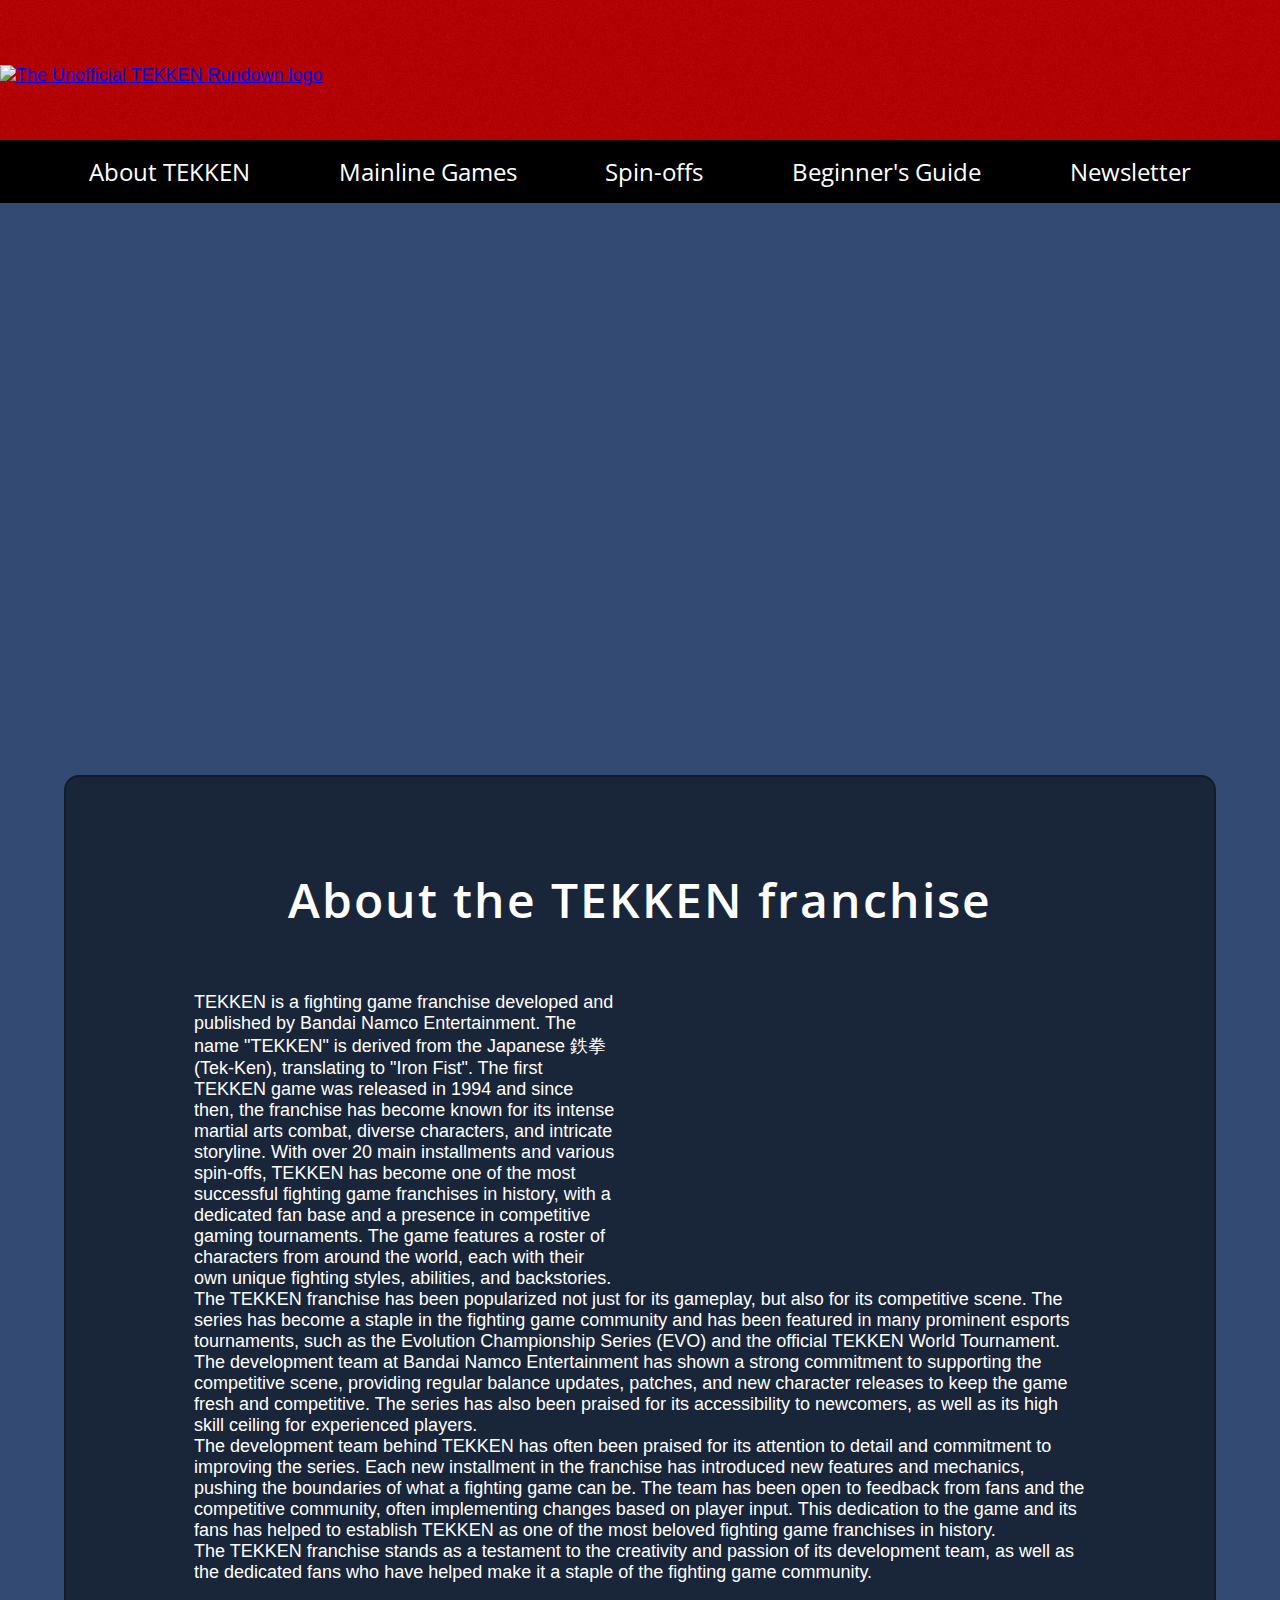
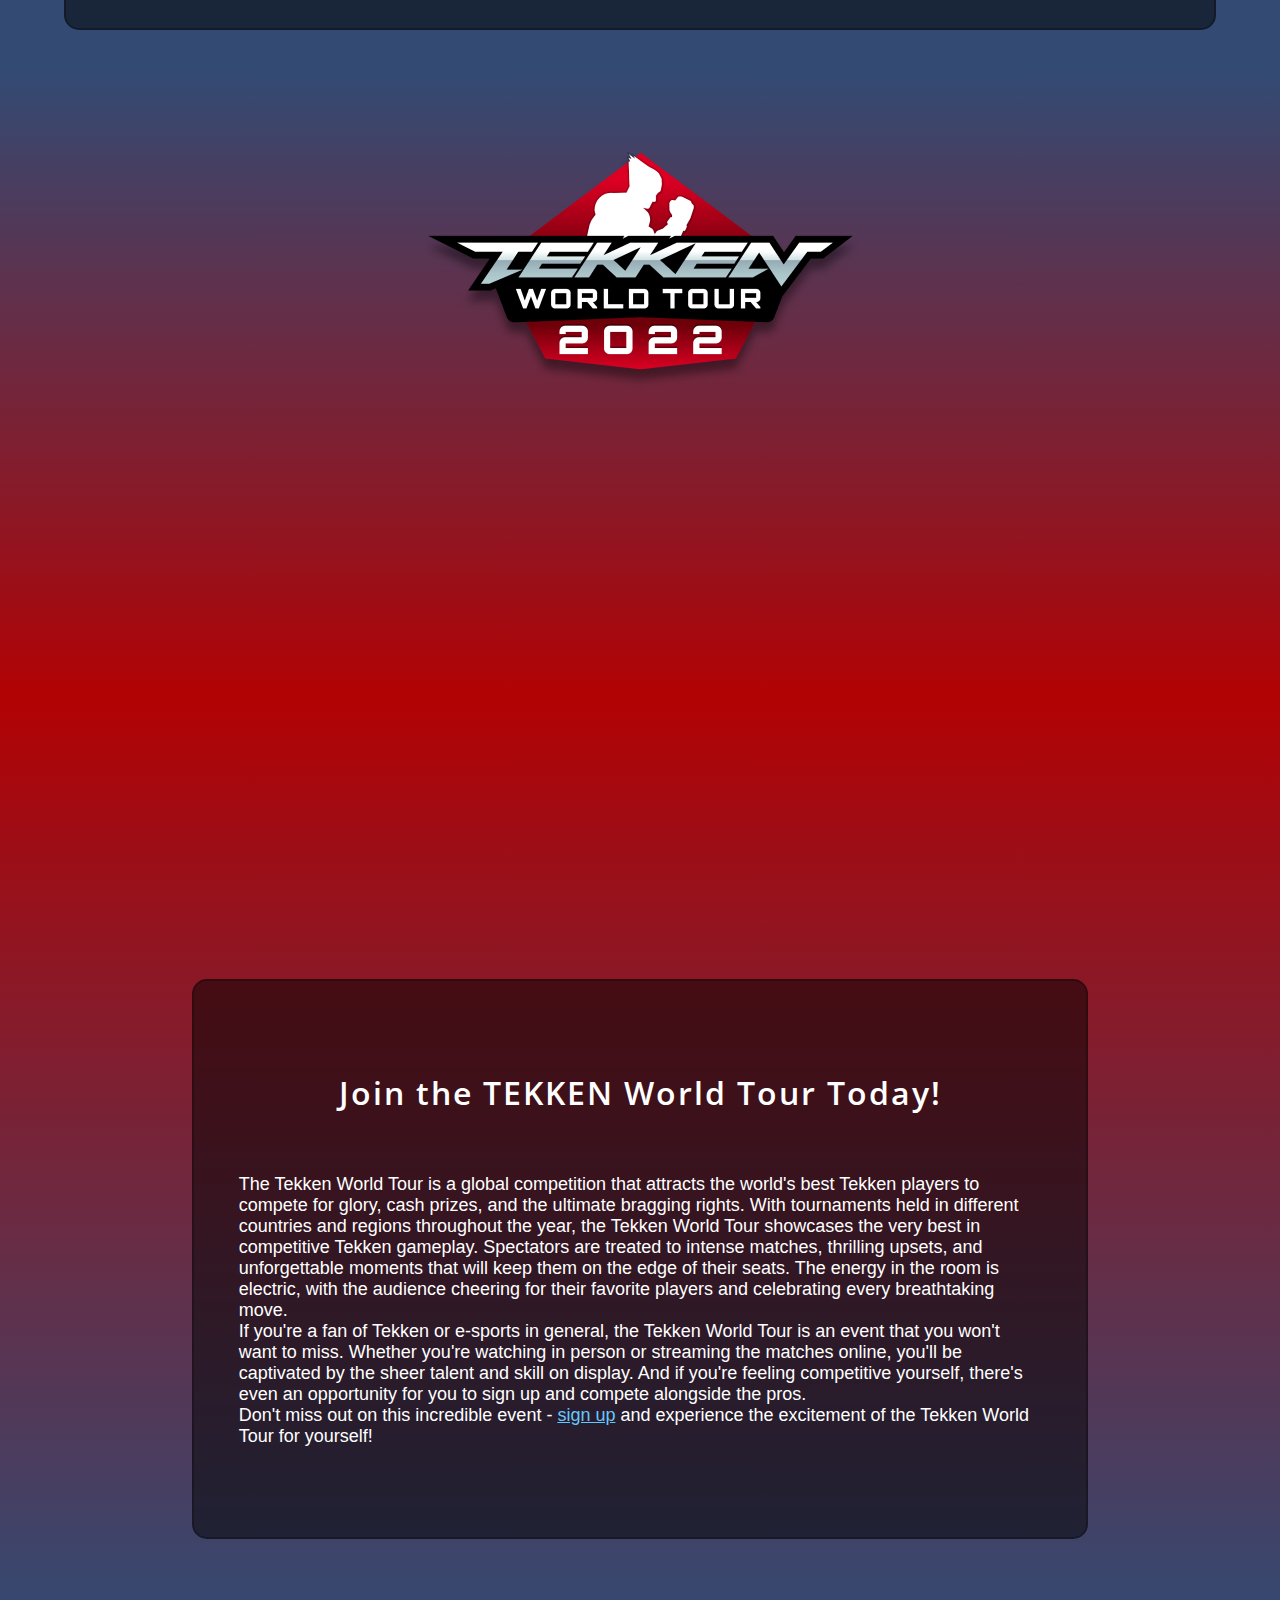
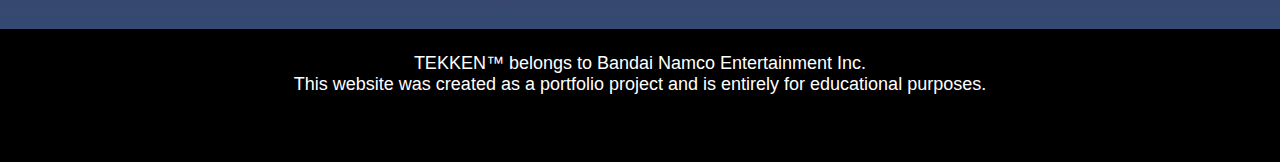
==== commit 6a65932d: "Add responsive styling to header logo" ====
--- a/index.html
+++ b/index.html
@@ -87,8 +87,8 @@
                     <div class="video-padding">
                         <div class="video-container">
                         <iframe width="560" height="315" src="https://www.youtube.com/embed/jGQBmSsunT4" title="YouTube video player" allow="accelerometer; autoplay; clipboard-write; encrypted-media; gyroscope; picture-in-picture; web-share" allowfullscreen></iframe>
+                        </div>
                     </div>
-                </div>
                     
                 </div>
                 <p>
--- a/assets/css/style.css
+++ b/assets/css/style.css
@@ -42,7 +42,6 @@
 }
 
 /* paragraphs and linebreaks*/
-
 br{
     content: "";
     display: block;
@@ -66,6 +65,9 @@
 #logo-container{
     background: #b20204 url("../images/bg-color-header.png");
     height: 140px;
+    display: flex;
+    flex-direction: column;
+    justify-content: center;
 }
 
 #main-logo{
@@ -109,7 +111,7 @@
 }
 
 /* mobile nav bar */
-/* code used from css-tricks.com, see README */
+/* code used is from css-tricks.com, see README */
 #menu-toggle {
     display: block;
     position: relative;
@@ -249,7 +251,8 @@
 
 .game-logo-container{
     padding: 15px;
-    overflow: hidden;
+    display: flex;
+    justify-content: space-around;
 }
 
 .game-logo-container img{
@@ -257,6 +260,7 @@
     align-self: center;
     height: 100%;
     width: 100%;
+    max-width: fit-content;
 }
 
 .left-div{
@@ -477,7 +481,6 @@
 footer{
     background-color: #000;
     padding: 1.5rem;
-    
 }
 
 footer ul{
@@ -496,9 +499,7 @@
     color:#66C7FF;
 }
 
-
 /* media queries */
-
 /* 1300px and down */
 @media screen and (max-width: 1300px) {
     
@@ -512,7 +513,6 @@
     #footer-links{
         margin: 15px 0 0;
     }
-    
 }
 
 /* 1000px and down */
@@ -540,6 +540,10 @@
         width: 100%;
     }
     
+    .game-logo-container{
+        padding: 0;
+    }
+
     /* index.html */
     #twt-promo{
         padding: 45px 5%;
@@ -548,10 +552,6 @@
     /* games.html */
     #mainline-games-section h2,h3{
         margin: 2rem 0;
-    }
-
-    .game-logo-container{
-        padding: 0;
     }
 
     /* beginners-guide.html */
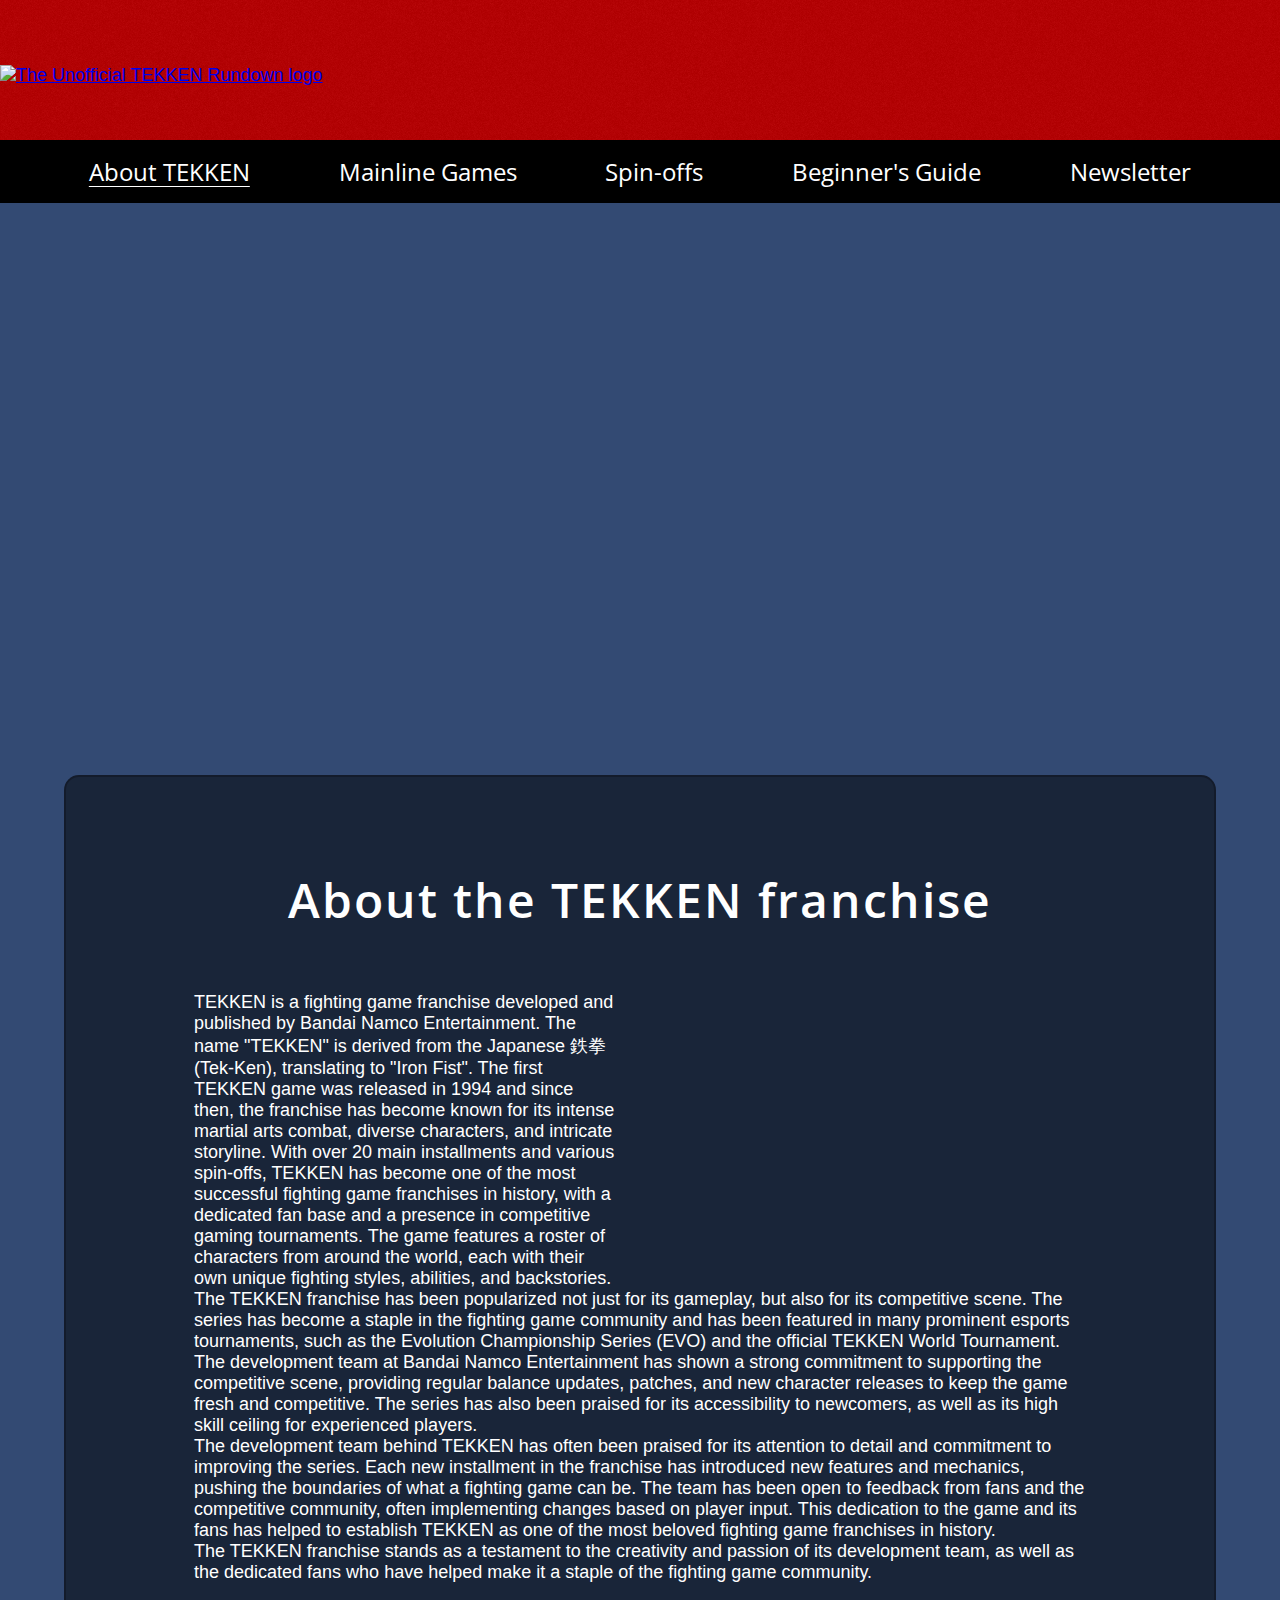
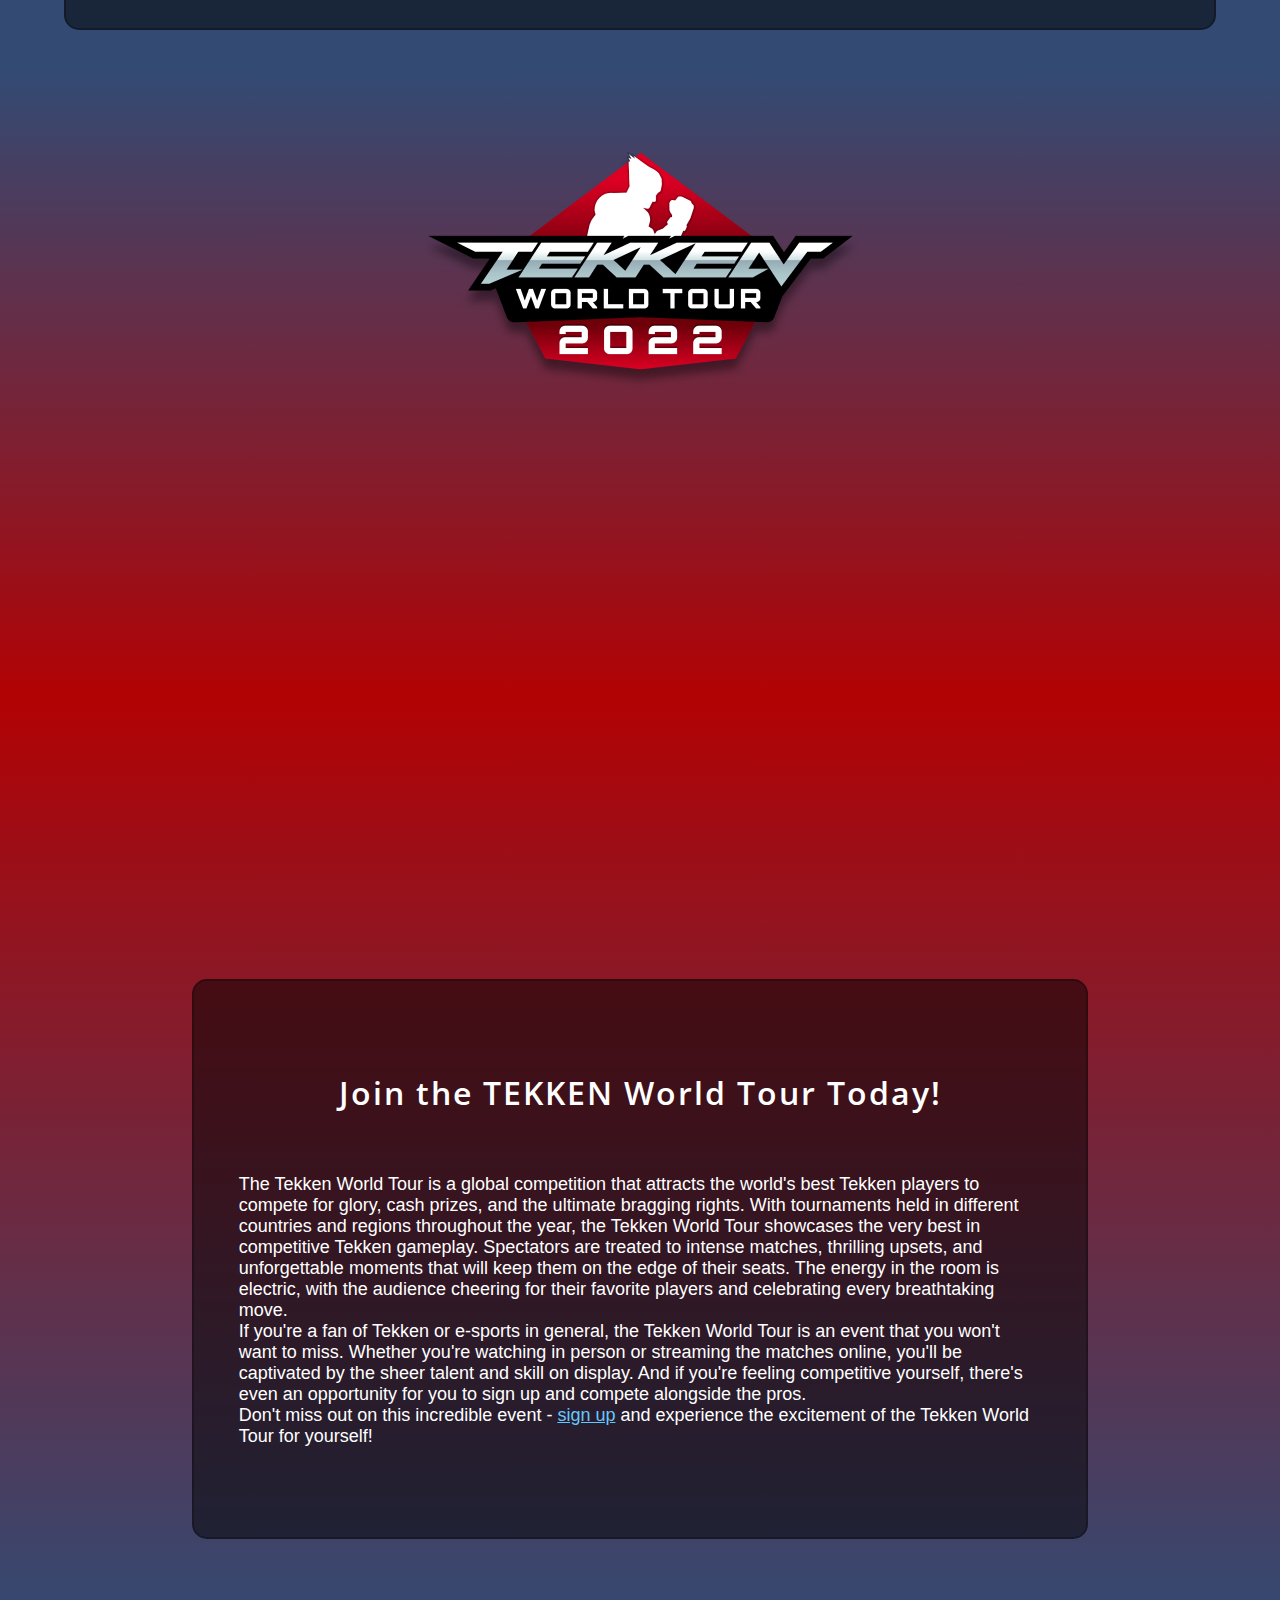
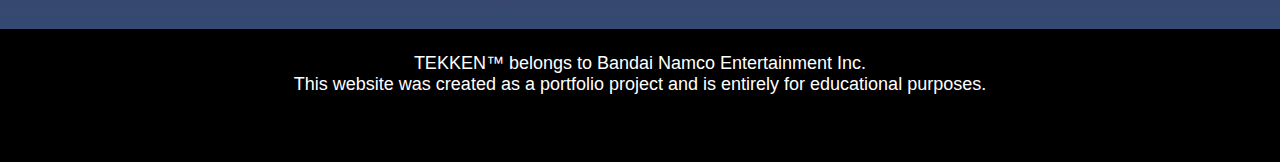
==== commit 75cdb1ff: "Add 'active' class to navigation bar for current page" ====
--- a/index.html
+++ b/index.html
@@ -19,25 +19,31 @@
         <!-- mobile navigation bar (1000px and below)-->
         <nav>
             <div id="menu-toggle"> 
-                <input name="toggle" type="checkbox" />
-                <label for="toggle">
-                <span>menu</span>
-                <div></div>
-                <div></div>
-                <div></div>
-                </label>
+                <input name="toggle" type="checkbox" id="toggle">
+                <label for="toggle"><i class="fa-solid fa-bars"></i></label>
             
                 <ul id="menu">
-                    <!-- About TEKKEN link -->
-                    <a href="index.html" aria-label="Link to About TEKKEN page">About TEKKEN</a>
-                    <!-- Mainline Games link-->
-                    <a href="games.html" aria-label="Link to Mainline TEKKEN Games page">Mainline Games</a>
-                    <!-- Spin-off games link -->
-                    <a href="spinoffs.html" aria-label="Link to Spin-off TEKKEN games page">Spin-offs</a>
-                    <!-- Beginner's Guide link -->
-                    <a href="beginners-guide.html" aria-label="Link to TEKKEN Beginner's Guide page">Beginner's Guide</a>
-                    <!-- Newsletter sign-up link -->
-                    <a href="sign-up.html" aria-label="Link to TEKKEN Newsletter sign-up page">Newsletter</a>
+                    <li>
+                        <!-- About TEKKEN link -->
+                        <a class="active" href="index.html" aria-label="Link to About TEKKEN page">About TEKKEN</a>
+                    </li>
+                    <li>
+                        <!-- Mainline Games link-->
+                        <a href="games.html" aria-label="Link to Mainline TEKKEN Games page">Mainline Games</a>
+                    </li>
+                    <li>
+                        <!-- Spin-off games link -->
+                        <a href="spinoffs.html" aria-label="Link to Spin-off TEKKEN games page">Spin-offs</a>
+                    </li>
+                    <li>
+                        <!-- Beginner's Guide link -->
+                        <a href="beginners-guide.html" aria-label="Link to TEKKEN Beginner's Guide page">Beginner's Guide</a>
+
+                    </li>
+                    <li>
+                        <!-- Newsletter sign-up link -->
+                        <a href="sign-up.html" aria-label="Link to TEKKEN Newsletter sign-up page">Newsletter</a>
+                    </li>
                 </ul>
             </div>
 
@@ -46,7 +52,7 @@
                 <ul id="nav-list">
                     <li>
                         <!-- About TEKKEN link -->
-                        <a href="index.html" aria-label="Link to About TEKKEN page">About TEKKEN</a>
+                        <a class="active" href="index.html" aria-label="Link to About TEKKEN page">About TEKKEN</a>
                     </li>
                     <li>
                         <!-- Mainline Games link-->
@@ -70,10 +76,10 @@
     </header>
 
     <!-- hero image -->
-    <section class="hero-outer">
+    <div class="hero-outer">
         <div class="hero-image" id="hero-image-1">
         </div>
-    </section>
+    </div>
 
     <main>
         <!-- about section -->
--- a/assets/css/style.css
+++ b/assets/css/style.css
@@ -93,7 +93,12 @@
 
 nav a:hover{
     text-decoration: underline 1px;
-    text-underline-offset: 4px;
+    text-underline-offset: 5px;
+}
+
+.active{
+    text-decoration: underline 1px;
+    text-underline-offset: 5px;
 }
 
 .nav-link{
@@ -127,7 +132,7 @@
   
 #menu-toggle input{
     display: block;
-    width: 40px;
+    width: 30px;
     height: 30px;
     position: absolute;
     top: -7px;
@@ -135,7 +140,7 @@
     padding: 0;
     cursor: pointer;  
     opacity: 0;
-    z-index: 2; 
+    z-index: 3; 
     -webkit-touch-callout: none;
 }
   
@@ -144,32 +149,21 @@
     display: block;
     width: 30px;
     height: 30px;
+    z-index: 2;
+    color: #eee;
 }
 
 #menu-toggle label span{
     display: none;
 }
 
-#menu-toggle label div{
-    display: block;
-    width: 30px;
-    height: 2px;
-    margin-bottom: 6px;
-    position: relative;
-    background: #cdcdcd;
-    border-radius: 3px;  
-    z-index: 1;  
-    -webkit-transform-origin: 4px 0px;  
-        -ms-transform-origin: 4px 0px;  
-            transform-origin: 4px 0px;
-    -webkit-transition: all 0.3s ease;
-    -o-transition: all 0.3s ease;
-    transition: all 0.3s ease;
+#menu-toggle label i{
+    font-size: x-large;
 }
   
 /* Changes the color of the hamburger when toggled */
-#menu-toggle input:checked + label div{
-    background: #fff;
+#menu-toggle input:checked + label i{
+    color: #fff;
 }
   
 /* Uses absolute positioning to place the menu off-screen */
@@ -353,9 +347,9 @@
 /* games.html */
 /* mainline games main section */
 #mainline-games-section{
-background-color:#5C4280;
-background-image: linear-gradient(#5C4280, #334a73);
-padding: 0 0 45px;
+    background-color:#5C4280;
+    background-image: linear-gradient(#5C4280, #334a73);
+    padding: 0 0 45px;
 }
 
 #mainline-games-section .transparent-container{
@@ -421,13 +415,14 @@
     margin: 45px auto;
     border-collapse: collapse;
     width: 100%;
+    word-break: break-word;
 }
 
 .notation-table td{
-border: 2px solid rgba(0, 0, 0, 0.25);
-background-color: rgba(0, 0, 0, 0.25);
-padding: 10px 0 5px;
-text-align: center;
+    border: 2px solid rgba(0, 0, 0, 0.25);
+    background-color: rgba(0, 0, 0, 0.25);
+    padding: 10px 0 5px;
+    text-align: center;
 }
 
 /* sign-up.html */
@@ -445,7 +440,7 @@
     padding: 15px 2.5%;
 }
 
-#form-container  h3{
+#form-container h3{
     margin: 20px 0;
     letter-spacing: 3px;
 }
@@ -526,6 +521,18 @@
         content-visibility: visible;
     }
     /* all pages */
+    h1{
+        font-size: 2rem;
+    }
+
+    h2{
+        font-size: 1.5rem;
+    }
+    
+    h3{
+        font-size: 1.25rem;
+    }
+
     .transparent-container {
         padding: 45px 5%;
     }
@@ -566,10 +573,34 @@
     #beginners-guide-section .video-padding {
         padding: 0;
     }
+}
+
+/* 500px and down */
+@media screen and (max-width: 500px) {
+
+    /* all pages */ 
+    p{
+        word-break: break-word;
+    }
+
+    /* index.html */
+    #about-section .video-padding {
+        padding: 0;
+    }
 
     /* sign-up.html */
     #text-input {
         margin: 15px 5%;
         display: grid;
     }
-}+
+    #text-input input,select{
+        width: 100%;
+    }
+    
+    #form-container button{
+        width: 80%;
+        padding: 5px 10%;
+    }
+}
+
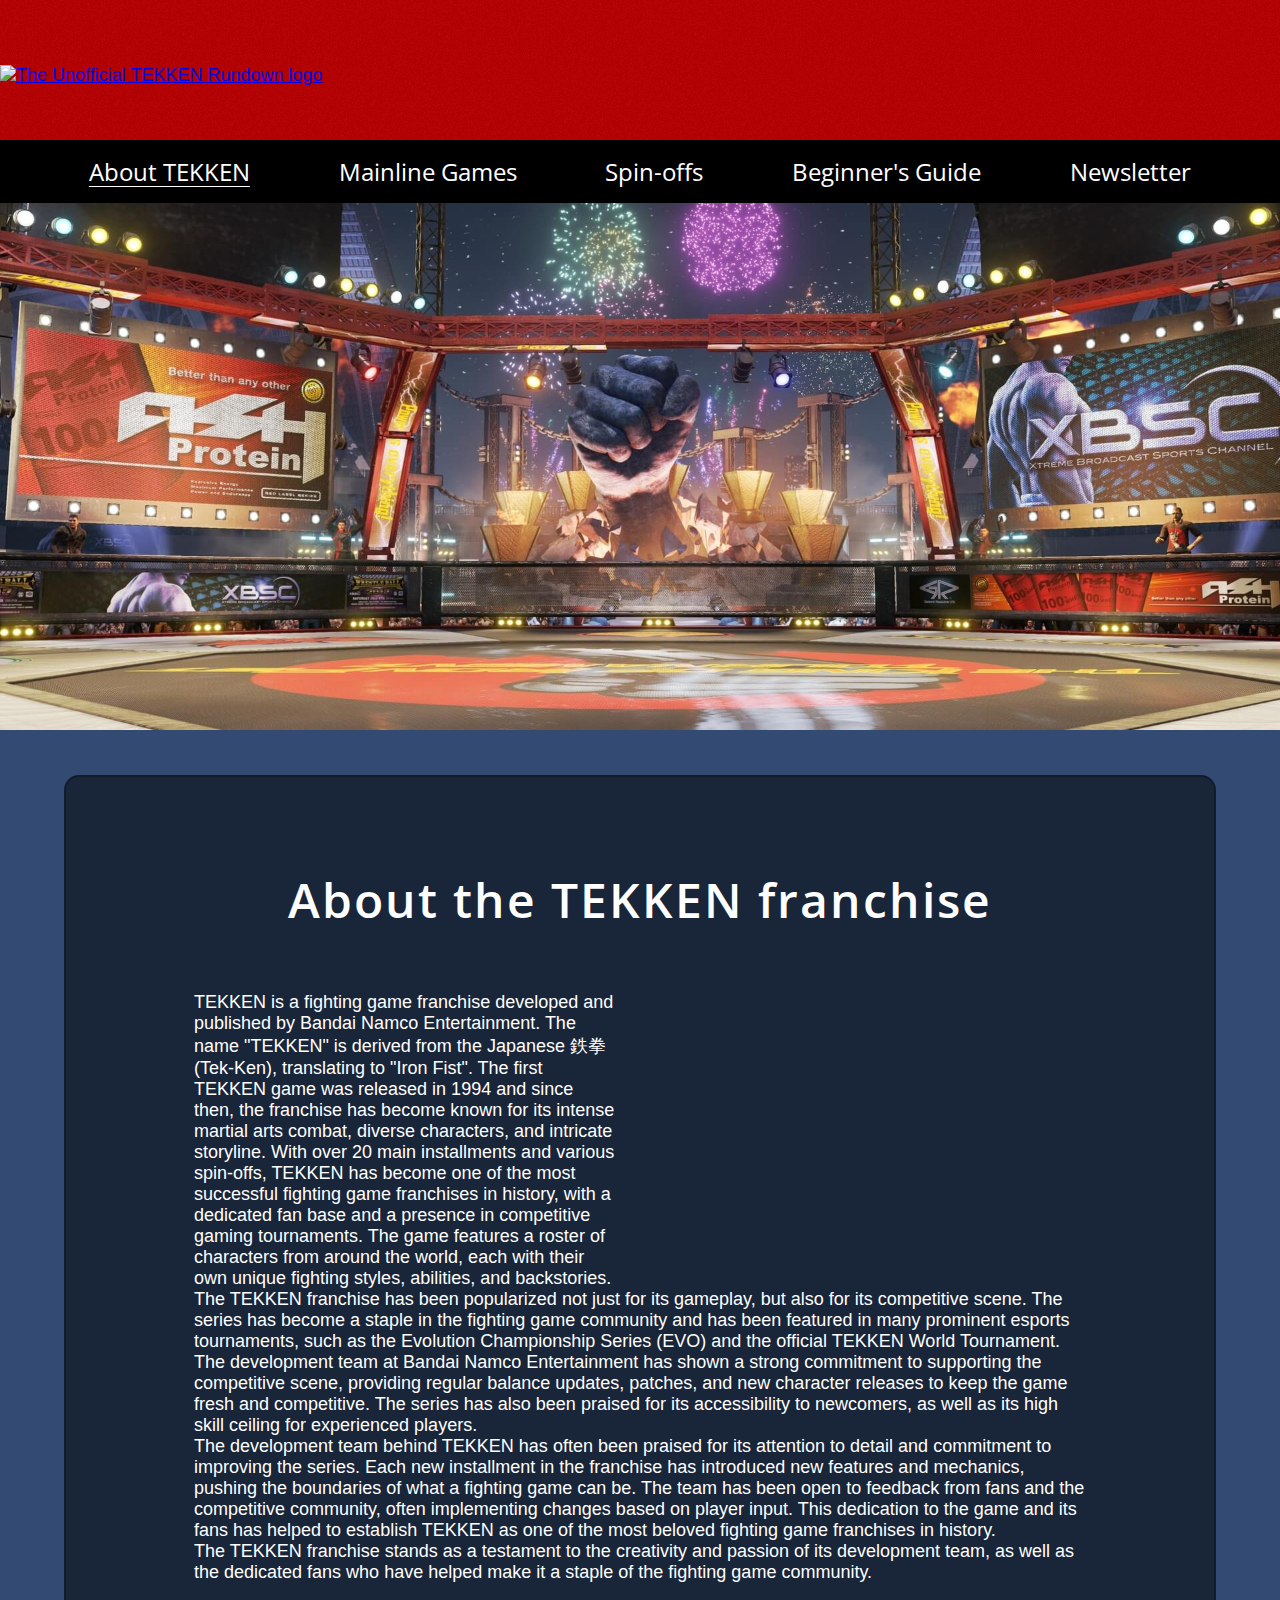
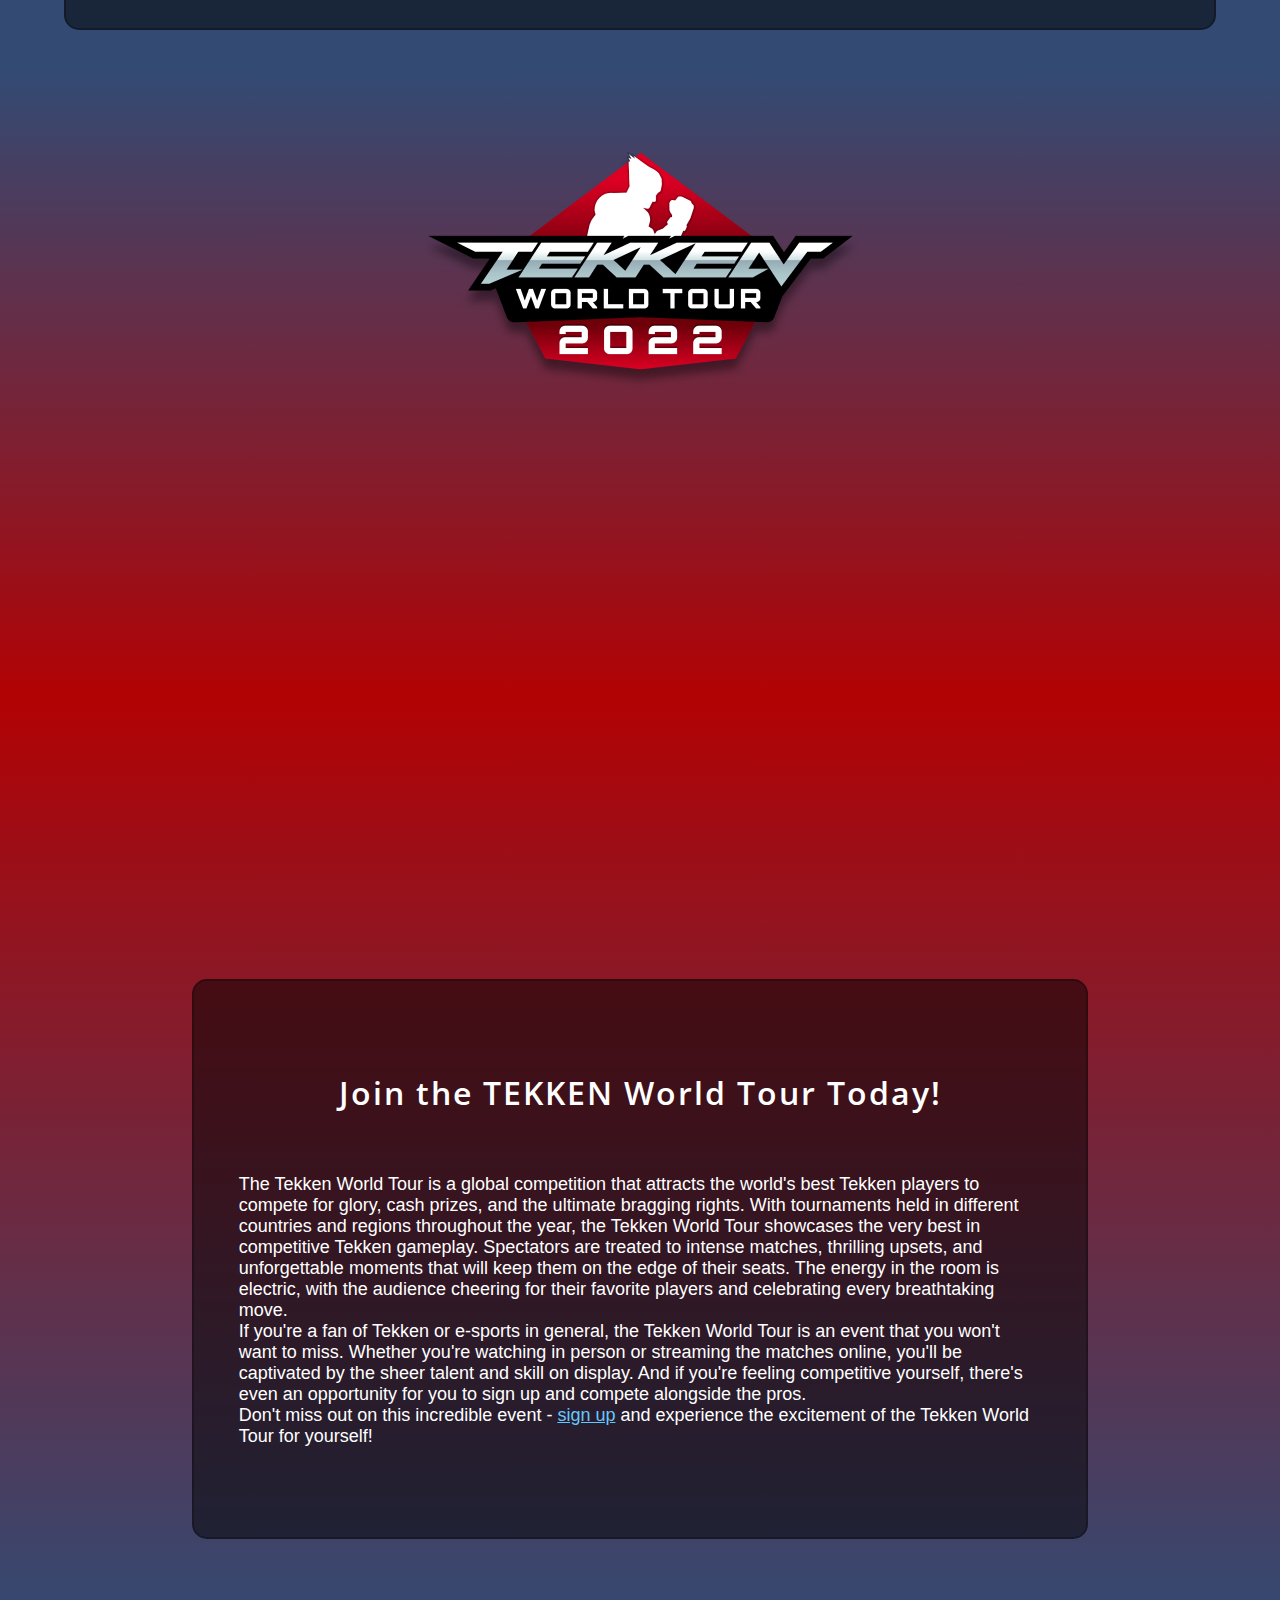
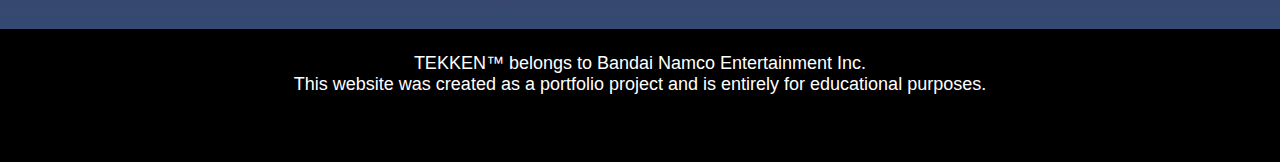
==== commit 4bec7d35: "Reduce filesize of all .pngs using TinyPNG" ====
--- a/index.html
+++ b/index.html
@@ -5,6 +5,7 @@
     <meta http-equiv="X-UA-Compatible" content="IE=edge">
     <meta name="viewport" content="width=device-width, initial-scale=1.0">
     <link rel="stylesheet" href="assets/css/style.css">
+    <meta name="description" content="Learn more about TEKKEN and the franchise - Sign up for the TEKKEN World Tour!">
     <title>The Unofficial TEKKEN Rundown - About TEKKEN</title>
 </head>
 <body>
@@ -131,7 +132,6 @@
                 </div>  
             </div>
             
-            
             <div class="transparent-container">
                 <h2>Join the TEKKEN World Tour Today!</h2>
                 <p>
